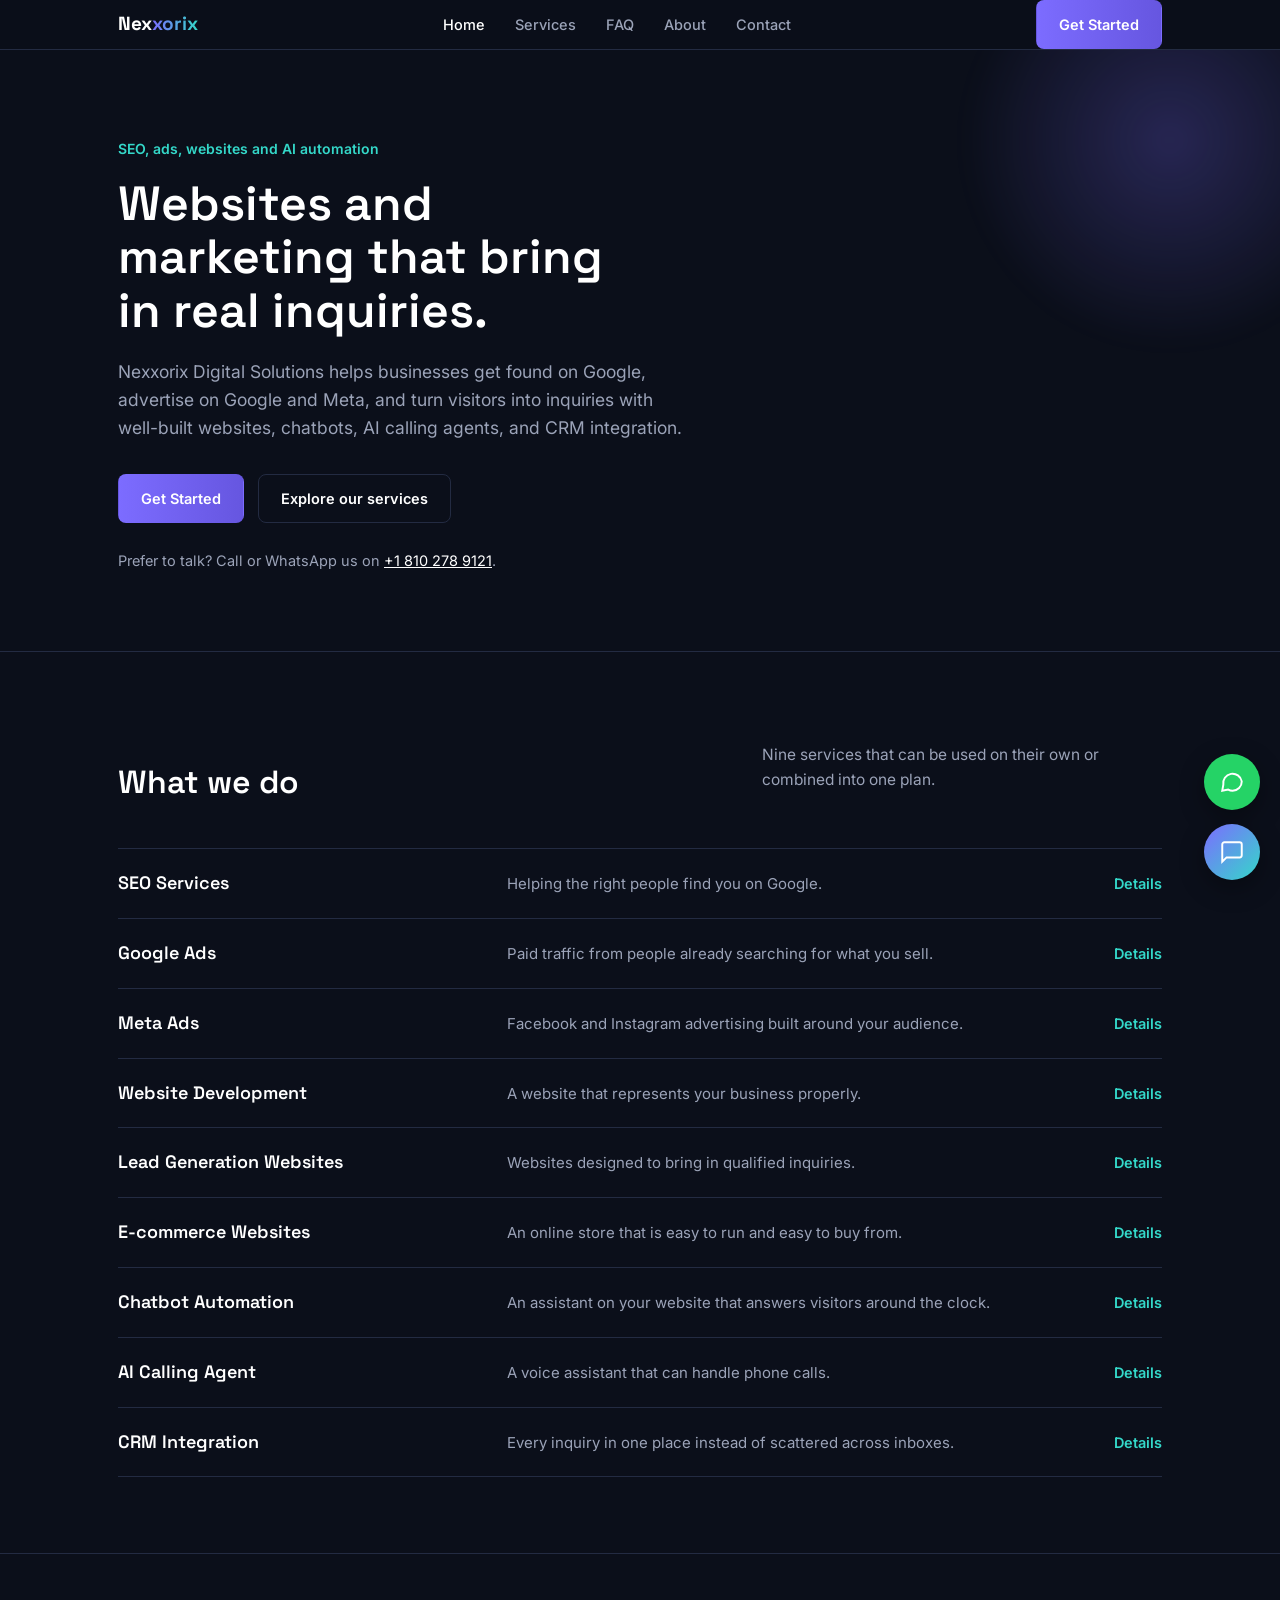
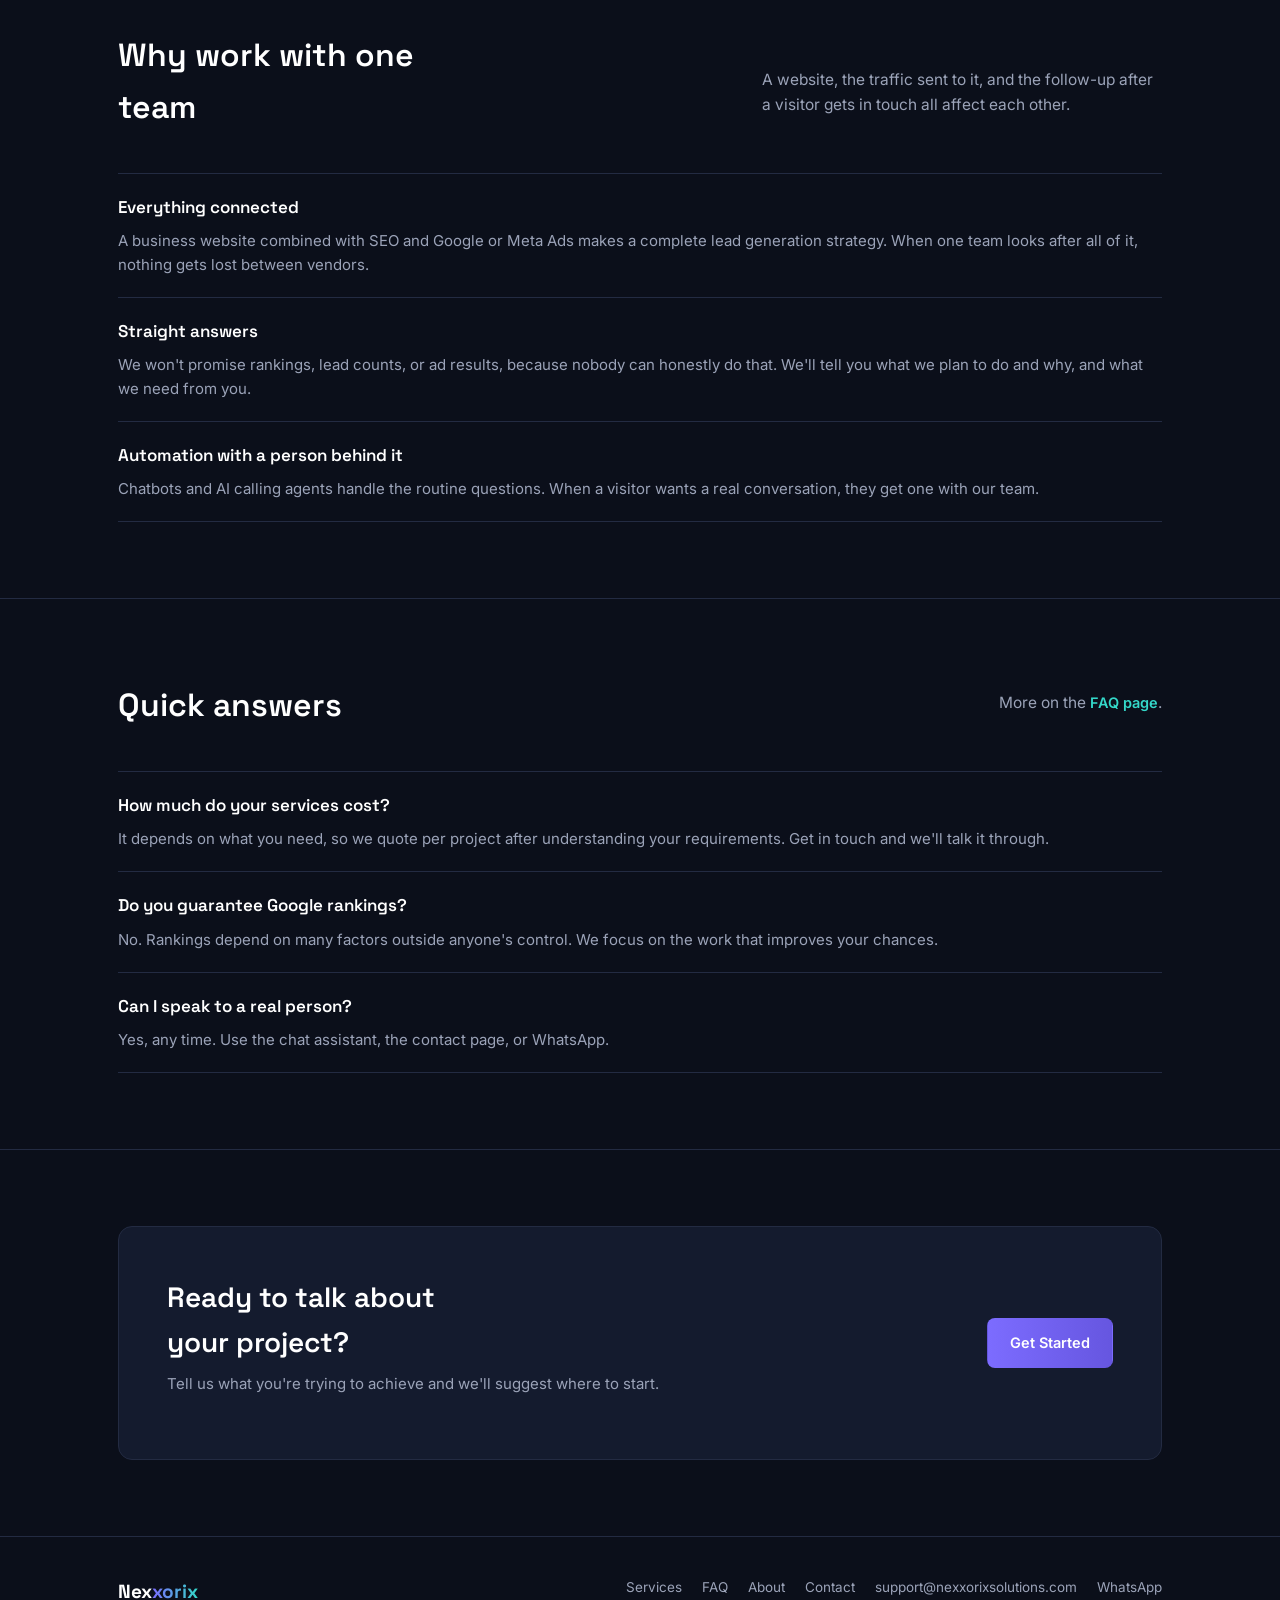
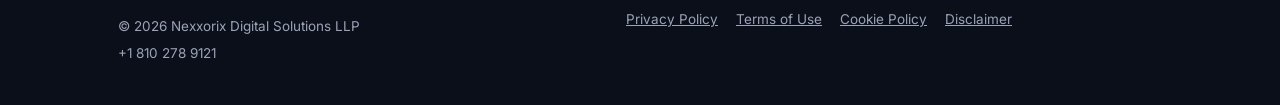
==== index.html @ eb43c0b7 "Add files via upload" ====
<!DOCTYPE html>
<html lang="en">
<head>
<meta charset="UTF-8">
<meta name="viewport" content="width=device-width, initial-scale=1, viewport-fit=cover">
<title>Nexxorix Digital Solutions | SEO, Google Ads, Websites & AI Automation</title>
<meta name="description" content="Nexxorix Digital Solutions offers SEO, Google Ads, Meta Ads, website development, e-commerce, lead generation websites, chatbot automation, AI calling agents and CRM integration.">
<link rel="canonical" href="https://www.nexxorixsolutions.com/">
<meta property="og:title" content="Nexxorix Digital Solutions | SEO, Google Ads, Websites & AI Automation">
<meta property="og:description" content="Nexxorix Digital Solutions offers SEO, Google Ads, Meta Ads, website development, e-commerce, lead generation websites, chatbot automation, AI calling agents and CRM integration.">
<meta property="og:type" content="website">
<meta property="og:url" content="https://www.nexxorixsolutions.com/">
<meta property="og:site_name" content="Nexxorix Digital Solutions">
<meta name="twitter:card" content="summary">
<link rel="preconnect" href="https://fonts.googleapis.com">
<link rel="preconnect" href="https://fonts.gstatic.com" crossorigin>
<link href="https://fonts.googleapis.com/css2?family=Space+Grotesk:wght@500;600;700&family=Inter:wght@400;500;600&display=swap" rel="stylesheet">

<style>
:root{
  --bg:#0B0F1A; --bg-alt:#10162A; --surface:#141B2E; --line:#232B42;
  --text:#E7EAF3; --text-soft:#9BA3B8; --violet:#7C6CFF; --violet-soft:#9C8CFF; --cyan:#34D8C9;
}
*{box-sizing:border-box;}
html{scroll-behavior:smooth; scroll-padding-top:78px;}
body{
  margin:0; background:var(--bg); color:var(--text);
  font-family:'Inter',system-ui,-apple-system,sans-serif; line-height:1.6;
  padding-bottom:env(safe-area-inset-bottom,0px);
}
h1,h2,h3{font-family:'Space Grotesk',system-ui,sans-serif; margin:0; font-weight:600; color:#fff;}
a{color:inherit;}
.wrap{max-width:1100px; margin:0 auto; padding:0 28px;}
img{max-width:100%;}

/* NAV */
header{position:sticky; top:0; top:env(safe-area-inset-top,0px); background:rgba(11,15,26,.88); backdrop-filter:blur(8px); border-bottom:1px solid var(--line); z-index:20;}
nav{display:flex; align-items:center; justify-content:space-between; padding:16px 0;}
.logo{font-family:'Space Grotesk',sans-serif; font-weight:700; font-size:19px; color:#fff; text-decoration:none;}
.logo b{background:linear-gradient(90deg,var(--violet),var(--cyan)); -webkit-background-clip:text; background-clip:text; color:transparent;}
.navlinks{display:flex; gap:30px; font-size:14.5px; font-weight:500;}
.navlinks a{text-decoration:none; color:var(--text-soft); transition:color .2s;}
.navlinks a:hover{color:#fff;}
.navtoggle{display:none; background:none; border:none; color:#fff; font-size:22px; cursor:pointer;}
.btn{display:inline-block; padding:12px 22px; border-radius:8px; font-weight:600; font-size:14.5px; text-decoration:none; border:1px solid transparent; cursor:pointer;}
.btn-primary{background:linear-gradient(90deg,var(--violet),#6656e0); color:#fff;}
.btn-primary:hover{filter:brightness(1.08);}
.btn-outline{border-color:var(--line); color:#fff; background:transparent;}
.btn-outline:hover{border-color:var(--violet-soft);}

/* HERO */
.hero{padding:88px 0 64px; border-bottom:1px solid var(--line); position:relative; overflow:hidden;}
.hero:before{content:"";position:absolute; top:-120px; right:-100px; width:420px; height:420px; border-radius:50%;
  background:radial-gradient(circle,rgba(124,108,255,.25),transparent 70%); filter:blur(10px); pointer-events:none;}
.kicker{font-size:14px; color:var(--cyan); font-weight:600; margin-bottom:16px;}
.hero h1{font-size:48px; line-height:1.12; max-width:17ch; position:relative;}
.hero p.lead{font-size:17.5px; color:var(--text-soft); max-width:52ch; margin-top:20px;}
.hero-actions{display:flex; gap:14px; margin-top:32px; flex-wrap:wrap;}
.stat-row{display:flex; gap:40px; margin-top:44px; flex-wrap:wrap;}
.stat b{display:block; font-family:'Space Grotesk',sans-serif; font-size:28px; color:#fff;}
.stat span{font-size:13px; color:var(--text-soft);}

/* SECTIONS */
.section{padding:76px 0; border-bottom:1px solid var(--line);}
.section-head{display:flex; justify-content:space-between; align-items:flex-end; gap:24px; margin-bottom:40px; flex-wrap:wrap;}
.section-head h2{font-size:32px; max-width:16ch;}
.section-head p{color:var(--text-soft); max-width:40ch; font-size:15.5px;}

.service-row{display:grid; grid-template-columns:34px 1fr 1.5fr; gap:26px; align-items:start; padding:24px 0; border-top:1px solid var(--line);}
.service-row:last-child{border-bottom:1px solid var(--line);}
.service-row svg{width:24px; height:24px; stroke:var(--cyan); fill:none; stroke-width:1.6; margin-top:3px;}
.service-row h3{font-size:19px;}
.service-row p{color:var(--text-soft); font-size:15px; margin:0;}

.band{background:var(--bg-alt); padding:52px 0; border-bottom:1px solid var(--line);}
.band .wrap{display:flex; justify-content:space-between; flex-wrap:wrap; gap:30px;}

.process-item{display:grid; grid-template-columns:56px 1fr; gap:22px; padding:22px 0; border-top:1px solid var(--line);}
.process-item:last-child{border-bottom:1px solid var(--line);}
.process-num{font-family:'Space Grotesk',sans-serif; font-size:20px; color:var(--cyan); font-weight:600;}
.process-item h3{font-size:18px; margin-bottom:6px;}
.process-item p{color:var(--text-soft); font-size:15px; margin:0; max-width:60ch;}

.faq-item{padding:20px 0; border-top:1px solid var(--line);}
.faq-item:last-child{border-bottom:1px solid var(--line);}
.faq-item h3{font-size:17px; margin-bottom:8px;}
.faq-item p{color:var(--text-soft); font-size:15px; margin:0;}

.quote-grid{display:grid; grid-template-columns:1fr 1fr; gap:36px;}
blockquote{margin:0; border-left:2px solid var(--violet); padding-left:20px;}
blockquote p{font-family:'Space Grotesk',sans-serif; font-size:18px; color:#fff; line-height:1.5; margin:0 0 12px;}
blockquote cite{font-style:normal; font-size:13.5px; color:var(--text-soft);}

.cta-inner{display:grid; grid-template-columns:1fr auto; align-items:center; gap:24px; background:var(--surface); border:1px solid var(--line); padding:48px; border-radius:14px;}
.cta-inner h2{font-size:28px; max-width:18ch;}
.cta-inner p{color:var(--text-soft); margin-top:8px; font-size:15px;}

.contact-grid{display:grid; grid-template-columns:1fr 1fr; gap:48px; align-items:start;}
.contact-info p{color:var(--text-soft); font-size:15.5px;}
.contact-info a.channel{display:flex; align-items:center; gap:10px; text-decoration:none; color:#fff; margin-top:14px; font-size:15px;}
form.contact-form{display:flex; flex-direction:column; gap:14px;}
form.contact-form input, form.contact-form textarea{
  background:var(--surface); border:1px solid var(--line); border-radius:8px; padding:13px 14px; color:#fff; font-family:inherit; font-size:14.5px;
}
form.contact-form textarea{min-height:110px; resize:vertical;}
form.contact-form label{font-size:13.5px; color:var(--text-soft);}

footer{padding:40px 0; border-top:1px solid var(--line);}
.foot-grid{display:flex; justify-content:space-between; align-items:flex-start; flex-wrap:wrap; gap:24px; font-size:13.5px; color:var(--text-soft);}
.foot-links{display:flex; gap:20px; flex-wrap:wrap;}
.foot-links a{text-decoration:none; color:var(--text-soft);}
.foot-links a:hover{color:#fff;}
.foot-legal{display:flex; gap:18px; flex-wrap:wrap; margin-top:10px;}

/* Legal pages */
.legal{padding:70px 0 90px;}
.legal h1{font-size:34px; margin-bottom:8px;}
.legal .updated{color:var(--text-soft); font-size:14px; margin-bottom:36px;}
.legal h2{font-size:20px; margin-top:34px; margin-bottom:10px; color:#fff;}
.legal p, .legal li{color:var(--text-soft); font-size:15.5px;}
.legal ul{padding-left:20px;}

/* Floating widgets */
.float-stack{position:fixed; right:20px; bottom:20px; bottom:calc(20px + env(safe-area-inset-bottom,0px)); display:flex; flex-direction:column; gap:14px; align-items:flex-end; z-index:40;}
.fab{width:56px; height:56px; border-radius:50%; display:flex; align-items:center; justify-content:center; cursor:pointer; border:none; box-shadow:0 8px 24px rgba(0,0,0,.35);}
.fab-whatsapp{background:#25D366; text-decoration:none;}
.fab-chat{background:linear-gradient(135deg,var(--violet),var(--cyan));}
.fab svg{width:26px; height:26px; stroke:#fff; fill:none; stroke-width:1.8;}

.chat-panel{width:320px; max-width:calc(100vw - 40px); max-height:440px; background:var(--surface); border:1px solid var(--line); border-radius:14px; display:none; flex-direction:column; overflow:hidden; box-shadow:0 20px 50px rgba(0,0,0,.5);}
.chat-panel.open{display:flex;}
.chat-head{padding:14px 16px; border-bottom:1px solid var(--line); display:flex; justify-content:space-between; align-items:center;}
.chat-head b{font-size:14.5px;}
.chat-head span{font-size:12px; color:var(--cyan);}
.chat-close{background:none; border:none; color:var(--text-soft); cursor:pointer; font-size:16px;}
.chat-body{flex:1; overflow-y:auto; padding:14px 16px; display:flex; flex-direction:column; gap:10px; font-size:14px;}
.msg{max-width:85%; padding:9px 12px; border-radius:10px; line-height:1.45;}
.msg.bot{background:var(--bg-alt); align-self:flex-start; color:#E7EAF3;}
.msg.user{background:var(--violet); align-self:flex-end; color:#fff;}
.chat-quick{display:flex; flex-wrap:wrap; gap:6px; padding:0 16px 10px;}
.chat-quick button{background:var(--bg-alt); border:1px solid var(--line); color:var(--text-soft); border-radius:20px; padding:6px 10px; font-size:12.5px; cursor:pointer;}
.chat-quick button:hover{border-color:var(--violet-soft); color:#fff;}
.chat-input{display:flex; border-top:1px solid var(--line);}
.chat-input input{flex:1; background:transparent; border:none; padding:12px 14px; color:#fff; font-size:14px;}
.chat-input input:focus{outline:none;}
.chat-input button{background:none; border:none; color:var(--cyan); padding:0 14px; cursor:pointer; font-weight:600;}

@media (max-width:800px){
  .navlinks{display:none;}
  .navtoggle{display:block;}
  .hero h1{font-size:34px;}
  .service-row{grid-template-columns:26px 1fr;}
  .service-row p{grid-column:2/3;}
  .quote-grid{grid-template-columns:1fr;}
  .cta-inner{grid-template-columns:1fr;}
  .contact-grid{grid-template-columns:1fr;}
}
@media (prefers-reduced-motion: reduce){ html{scroll-behavior:auto;} }

/* Services detail blocks */
.svc{padding:44px 0; border-top:1px solid var(--line); display:grid; grid-template-columns:1fr 1.5fr; gap:40px;}
.svc:last-child{border-bottom:1px solid var(--line);}
.svc h2{font-size:26px;}
.svc p{color:var(--text-soft); font-size:15.5px; margin:0 0 14px;}
.svc ul{margin:0 0 16px; padding-left:20px; color:var(--text-soft); font-size:15px;}
.svc li{margin-bottom:4px;}
.svc a.more, a.textlink{color:var(--cyan); text-decoration:none; font-weight:600; font-size:14.5px;}
.svc-link{display:grid; grid-template-columns:1fr 1.6fr auto; gap:26px; align-items:baseline; padding:20px 0; border-top:1px solid var(--line);}
.svc-link:last-child{border-bottom:1px solid var(--line);}
.svc-link h3{font-size:18px;}
.svc-link p{color:var(--text-soft); font-size:15px; margin:0;}
.svc-link a{color:var(--cyan); text-decoration:none; font-size:14.5px; font-weight:600;}
form.contact-form select{background:var(--surface); border:1px solid var(--line); border-radius:8px; padding:13px 14px; color:#fff; font-family:inherit; font-size:14.5px; width:100%;}
.form-status{color:var(--cyan); font-size:14px; margin:0; min-height:1.2em;}
.chat-form{display:flex; flex-direction:column; gap:8px; background:var(--bg-alt); padding:10px; border-radius:10px; align-self:stretch;}
.chat-form input,.chat-form textarea{background:var(--surface); border:1px solid var(--line); border-radius:6px; padding:9px 10px; color:#fff; font-family:inherit; font-size:13.5px;}
.chat-form textarea{min-height:64px; resize:vertical;}
.chat-form .err{color:#ff9a9a; font-size:12.5px; min-height:1em;}
.chat-form button{background:linear-gradient(90deg,var(--violet),#6656e0); color:#fff; border:none; border-radius:6px; padding:9px; font-weight:600; cursor:pointer;}
@media (max-width:800px){ .svc{grid-template-columns:1fr; gap:14px;} .svc-link{grid-template-columns:1fr; gap:6px;} }

</style>
<script type="application/ld+json">
{
  "@context": "https://schema.org",
  "@type": "Organization",
  "name": "Nexxorix Digital Solutions LLP",
  "url": "https://www.nexxorixsolutions.com/",
  "email": "support@nexxorixsolutions.com",
  "telephone": "+1-810-278-9121",
  "description": "SEO, Google Ads, Meta Ads, website development, e-commerce, lead generation websites, chatbot automation, AI calling agents and CRM integration."
}
</script>
</head>
<body>
<header>
  <nav class="wrap">
    <a href="index.html" class="logo">Nex<b>xorix</b></a>
    <div class="navlinks">
      <a href="index.html" style="color:#fff;">Home</a>
      <a href="services.html">Services</a>
      <a href="faq.html">FAQ</a>
      <a href="about.html">About</a>
      <a href="contact.html">Contact</a>
    </div>
    <button class="navtoggle" aria-label="Menu">☰</button>
    <a href="signup.html" class="btn btn-primary">Get Started</a>
  </nav>
</header>

<section class="hero">
  <div class="wrap">
    <div class="kicker">SEO, ads, websites and AI automation</div>
    <h1>Websites and marketing that bring in real inquiries.</h1>
    <p class="lead">Nexxorix Digital Solutions helps businesses get found on Google, advertise on Google and Meta, and turn visitors into inquiries with well-built websites, chatbots, AI calling agents, and CRM integration.</p>
    <div class="hero-actions">
      <a href="signup.html" class="btn btn-primary">Get Started</a>
      <a href="services.html" class="btn btn-outline">Explore our services</a>
    </div>
    <p style="margin-top:26px; font-size:14.5px; color:var(--text-soft);">Prefer to talk? Call or WhatsApp us on <a href="tel:+18102789121" style="color:#fff;">+1 810 278 9121</a>.</p>
  </div>
</section>

<section class="section">
  <div class="wrap">
    <div class="section-head">
      <h2>What we do</h2>
      <p>Nine services that can be used on their own or combined into one plan.</p>
    </div>
    <div class="svc-link"><h3>SEO Services</h3><p>Helping the right people find you on Google.</p><a href="services.html#seo">Details</a></div>
    <div class="svc-link"><h3>Google Ads</h3><p>Paid traffic from people already searching for what you sell.</p><a href="services.html#google-ads">Details</a></div>
    <div class="svc-link"><h3>Meta Ads</h3><p>Facebook and Instagram advertising built around your audience.</p><a href="services.html#meta-ads">Details</a></div>
    <div class="svc-link"><h3>Website Development</h3><p>A website that represents your business properly.</p><a href="services.html#website-development">Details</a></div>
    <div class="svc-link"><h3>Lead Generation Websites</h3><p>Websites designed to bring in qualified inquiries.</p><a href="services.html#lead-generation-websites">Details</a></div>
    <div class="svc-link"><h3>E-commerce Websites</h3><p>An online store that is easy to run and easy to buy from.</p><a href="services.html#ecommerce-websites">Details</a></div>
    <div class="svc-link"><h3>Chatbot Automation</h3><p>An assistant on your website that answers visitors around the clock.</p><a href="services.html#chatbot-automation">Details</a></div>
    <div class="svc-link"><h3>AI Calling Agent</h3><p>A voice assistant that can handle phone calls.</p><a href="services.html#ai-calling-agent">Details</a></div>
    <div class="svc-link"><h3>CRM Integration</h3><p>Every inquiry in one place instead of scattered across inboxes.</p><a href="services.html#crm-integration">Details</a></div>
  </div>
</section>

<section class="section">
  <div class="wrap">
    <div class="section-head">
      <h2>Why work with one team</h2>
      <p>A website, the traffic sent to it, and the follow-up after a visitor gets in touch all affect each other.</p>
    </div>
    <div class="faq-item"><h3>Everything connected</h3><p>A business website combined with SEO and Google or Meta Ads makes a complete lead generation strategy. When one team looks after all of it, nothing gets lost between vendors.</p></div>
    <div class="faq-item"><h3>Straight answers</h3><p>We won't promise rankings, lead counts, or ad results, because nobody can honestly do that. We'll tell you what we plan to do and why, and what we need from you.</p></div>
    <div class="faq-item"><h3>Automation with a person behind it</h3><p>Chatbots and AI calling agents handle the routine questions. When a visitor wants a real conversation, they get one with our team.</p></div>
  </div>
</section>

<section class="section">
  <div class="wrap">
    <div class="section-head">
      <h2>Quick answers</h2>
      <p>More on the <a href="faq.html" class="textlink">FAQ page</a>.</p>
    </div>
    <div class="faq-item"><h3>How much do your services cost?</h3><p>It depends on what you need, so we quote per project after understanding your requirements. Get in touch and we'll talk it through.</p></div>
    <div class="faq-item"><h3>Do you guarantee Google rankings?</h3><p>No. Rankings depend on many factors outside anyone's control. We focus on the work that improves your chances.</p></div>
    <div class="faq-item"><h3>Can I speak to a real person?</h3><p>Yes, any time. Use the chat assistant, the contact page, or WhatsApp.</p></div>
  </div>
</section>

<section class="section" style="border-bottom:none;">
  <div class="wrap">
    <div class="cta-inner">
      <div><h2>Ready to talk about your project?</h2><p>Tell us what you're trying to achieve and we'll suggest where to start.</p></div>
      <a href="signup.html" class="btn btn-primary">Get Started</a>
    </div>
  </div>
</section>
<footer>
  <div class="wrap">
    <div class="foot-grid">
      <div>
        <div class="logo" style="margin-bottom:8px;">Nex<b>xorix</b></div>
        <div>© 2026 Nexxorix Digital Solutions LLP</div>
        <div style="margin-top:6px;"><a href="tel:+18102789121" style="text-decoration:none;">+1 810 278 9121</a></div>
      </div>
      <div>
        <div class="foot-links">
          <a href="services.html">Services</a>
          <a href="faq.html">FAQ</a>
          <a href="about.html">About</a>
          <a href="contact.html">Contact</a>
          <a href="mailto:support@nexxorixsolutions.com">support@nexxorixsolutions.com</a>
          <a href="https://wa.me/18102789121" target="_blank" rel="noopener">WhatsApp</a>
        </div>
        <div class="foot-legal">
          <a href="privacy-policy.html">Privacy Policy</a>
          <a href="terms-of-use.html">Terms of Use</a>
          <a href="cookie-policy.html">Cookie Policy</a>
          <a href="disclaimer.html">Disclaimer</a>
        </div>
      </div>
    </div>
  </div>
</footer>
<div class="float-stack">
  <div class="chat-panel" id="chatPanel">
    <div class="chat-head">
      <div><b>Nexxorix AI Assistant</b><br><span>Ask about our services</span></div>
      <button class="chat-close" onclick="toggleChat()" aria-label="Close chat">✕</button>
    </div>
    <div class="chat-body" id="chatBody"></div>
    <div class="chat-quick" id="chatQuick"></div>
    <div class="chat-input">
      <input id="chatInput" type="text" placeholder="Type your question..." aria-label="Type your question">
      <button onclick="sendChat()">Send</button>
    </div>
  </div>
  <a class="fab fab-whatsapp" href="https://wa.me/18102789121" target="_blank" rel="noopener" aria-label="Chat on WhatsApp">
    <svg viewBox="0 0 24 24"><path d="M21 11.5a8.38 8.38 0 0 1-8.5 8.5 8.5 8.5 0 0 1-4-1L3 20l1-5.5A8.5 8.5 0 1 1 21 11.5z"/></svg>
  </a>
  <button class="fab fab-chat" onclick="toggleChat()" aria-label="Open chat assistant">
    <svg viewBox="0 0 24 24"><path d="M21 15a2 2 0 0 1-2 2H7l-4 4V5a2 2 0 0 1 2-2h14a2 2 0 0 1 2 2z"/></svg>
  </button>
</div>


<script>
// ---------- Config ----------
const SUPPORT_EMAIL = "nexxorix50@gmail.com";   // where enquiries should end up
const WHATSAPP_NUMBER = "18102789121";          // no + or spaces
// Paste your Formspree endpoint here (see README) so forms and the chatbot
// deliver straight to your inbox. While empty, they fall back to mailto:.
const FORM_ENDPOINT = "";

// ---------- Sending leads ----------
async function sendLead(fields, subject) {
  const message = Object.entries(fields).map(([k, v]) => k + ": " + v).join("\n");
  if (FORM_ENDPOINT) {
    try {
      const res = await fetch(FORM_ENDPOINT, {
        method: "POST",
        headers: { "Content-Type": "application/json", "Accept": "application/json" },
        body: JSON.stringify(Object.assign({ _subject: subject }, fields)),
      });
      return res.ok ? "sent" : "failed";
    } catch (e) { return "failed"; }
  }
  window.location.href = "mailto:" + SUPPORT_EMAIL + "?subject=" + encodeURIComponent(subject) + "&body=" + encodeURIComponent(message);
  return "mailto";
}

const THANKS = "Thank you. Your request has been sent to the Nexxorix team. We have your email and query, and our team will review it and get back to you.";
const MAILTO_NOTE = "Your email app should now open with your message ready. Please press send to complete your request.";
const FAIL_NOTE = "Sorry, that didn't go through. Please email support@nexxorixsolutions.com or message us on WhatsApp at +1 810 278 9121.";

// ---------- Page forms (contact + get started) ----------
document.addEventListener("DOMContentLoaded", () => {
  const toggle = document.querySelector(".navtoggle");
  const links = document.querySelector(".navlinks");
  if (toggle && links) {
    toggle.addEventListener("click", () => {
      links.classList.toggle("open");
      links.style.display = links.classList.contains("open") ? "flex" : "";
    });
  }

  document.querySelectorAll("form[data-lead]").forEach((form) => {
    form.addEventListener("submit", async (e) => {
      e.preventDefault();
      const status = form.querySelector(".form-status");
      const fields = Object.fromEntries(new FormData(form).entries());
      fields.page = location.pathname;
      status.textContent = "Sending...";
      const subject = form.dataset.lead === "signup"
        ? "New Get Started request - " + (fields.business || "")
        : "New website enquiry from " + (fields.name || "");
      const r = await sendLead(fields, subject);
      status.textContent = r === "sent" ? THANKS : r === "mailto" ? MAILTO_NOTE : FAIL_NOTE;
      if (r === "sent") form.reset();
    });
  });

  const input = document.getElementById("chatInput");
  if (input) input.addEventListener("keydown", (e) => { if (e.key === "Enter") sendChat(); });
  if (document.getElementById("chatBody")) startChat();
});

// ---------- Chatbot ----------
// Scripted assistant that follows the Nexxorix support brief: understand the
// visitor's goal, recommend a service, never invent prices/results, and hand
// off to a person via the Live Agent form. (A live generative model would need
// a server to keep an API key private - this static site has none.)
const SERVICES = [
  { id: "ecom", keys: ["ecommerce", "e-commerce", "online store", "online shop", "sell online", "sell products", "shopify", "shopping cart", "checkout"],
    a: "We build e-commerce websites with product and catalog setup, shopping cart and checkout, payment gateway integration, and mobile-friendly design. What kind of products would you be selling?" },
  { id: "meta", keys: ["meta", "facebook", "instagram", "fb ads", "retargeting"],
    a: "Our Meta Ads service covers Facebook and Instagram advertising: lead generation campaigns, audience targeting, retargeting, and campaign setup and optimization. Is your main goal more leads or more online sales?" },
  { id: "gads", keys: ["google ads", "adwords", "ppc", "paid traffic", "paid ads", "display ads", "search ads", "paid advertising"],
    a: "For Google Ads we set up Search and Display campaigns with keyword targeting, conversion-focused structure, and ongoing monitoring and optimization. Are you after quick paid traffic, or would you like to build longer-term search visibility with SEO as well?" },
  { id: "seo", keys: ["seo", "search engine", "rank", "keyword", "organic", "visibility", "google search", "audit"],
    a: "Our SEO services include on-page and technical SEO, website audits, keyword research, content optimization, and local SEO, all aimed at improving your search visibility. Do you already have a website?" },
  { id: "chatbot", keys: ["chatbot", "chat bot", "bot", "chat automation", "automation"],
    a: "Chatbot automation puts an assistant on your website, like this one, to answer common questions, capture inquiries, and pass visitors to your team when a person is needed. What would you want it to handle for your business?" },
  { id: "calling", keys: ["ai calling", "calling agent", "voice agent", "voice ai", "ai call", "phone agent", "answer calls"],
    a: "An AI calling agent can handle phone calls, ask a few basic questions, and pass the details to your team. The exact setup depends on your business. Is this for incoming calls, outgoing calls, or both?" },
  { id: "crm", keys: ["crm", "hubspot", "zoho", "salesforce", "pipeline"],
    a: "CRM integration connects your website forms, chatbot, and ad leads to your CRM so inquiries land in one place. Do you already use a CRM?" },
  { id: "leadgen", keys: ["lead", "inquiries", "enquiries", "customers", "clients"],
    a: "Lead generation websites are built for one job: bringing in qualified inquiries, with lead-focused landing pages, capture forms, and clear calls to action. What type of business is it for?" },
  { id: "web", keys: ["website", "web site", "wordpress", "landing page", "redesign", "web development", "web design", "corporate"],
    a: "For website development we build business and corporate websites, WordPress sites, landing pages, and redesigns, all mobile-friendly. Do you need a new website or improvements to an existing one?" },
];

const RX = {
  human: /\b(are you|r u)\s+(a\s+)?(human|real|person|bot|ai)\b/i,
  handoff: /(talk|speak|chat)\s+(to|with)\s+(someone|a person|a human|an agent|your team|the team|sales|a real|somebody)|real person|live agent|human support|connect me|contact me|call me|reach me|get a quote|\bquote\b|discuss (my|the|our) project|sales team|someone (contact|call)|need support/i,
  price: /\b(price|pricing|prices|cost|costs|how much|charges|rates|fee|fees|budget|package|packages)\b/i,
  guarantee: /guarantee|first page|#1|top rank|number one/i,
  time: /how long|timeline|turnaround|how soon|delivery time|how fast/i,
  unsafe: /password|credit card|card number|cvv|\botp\b|bank account/i,
  greet: /^(hi|hello|hey|hii|good (morning|afternoon|evening))\b/i,
  thanks: /^(thanks|thank you|thx)\b/i,
};

function el(id) { return document.getElementById(id); }
function toggleChat() { el("chatPanel").classList.toggle("open"); }

function addMsg(text, who) {
  const d = document.createElement("div");
  d.className = "msg " + who;
  d.textContent = text;
  el("chatBody").appendChild(d);
  el("chatBody").scrollTop = el("chatBody").scrollHeight;
}

function setChips(labels) {
  const q = el("chatQuick");
  q.innerHTML = "";
  labels.forEach((l) => {
    const b = document.createElement("button");
    b.textContent = l;
    b.onclick = () => handleUser(l);
    q.appendChild(b);
  });
}

function startChat() {
  addMsg("Hi! I'm the Nexxorix AI assistant. What brings you here today?", "bot");
  setChips(["SEO", "Google Ads", "Meta Ads", "Website", "Online store", "Talk to the team"]);
}

function bot(text, chips) {
  setTimeout(() => { addMsg(text, "bot"); setChips(chips || []); }, 250);
}

function sendChat() {
  const input = el("chatInput");
  const t = input.value.trim();
  if (!t) return;
  input.value = "";
  handleUser(t);
}

function handleUser(text) {
  addMsg(text, "user");
  const t = text.trim();
  const TALK = ["Talk to the team"];

  if (RX.unsafe.test(t)) return bot("Please don't share passwords, card details, OTPs, or bank information in this chat. I don't need any of that to help you.", TALK);
  if (RX.human.test(t)) return bot("I'm an AI assistant for Nexxorix, not a person. I can answer questions about our services, or connect you with the team whenever you like.", TALK);
  if (RX.handoff.test(t) || /^talk to the team$/i.test(t)) { const pre = /^talk to the team$/i.test(t) ? (window.__lastUnknown || "") : (t.length > 45 ? t : ""); window.__lastUnknown = ""; return showHandoff(pre); }
  if (RX.guarantee.test(t)) return bot("We can't guarantee specific rankings, leads, or sales, and nobody can honestly promise that. What we can do is work on the things that improve your chances and be clear about what we're doing. What's your main goal right now?", TALK);
  if (RX.price.test(t)) return bot("Pricing depends on your requirements, so I don't want to guess a number. I can connect you with a Nexxorix representative who can talk through your project and give you a quote.", TALK);
  if (RX.time.test(t)) return bot("Timelines depend on the scope of the project, so I can't give a fixed number. The team can estimate once they know what you need.", TALK);
  if (RX.thanks.test(t)) return bot("You're welcome! Anything else I can help with?", TALK);

  const lower = t.toLowerCase();
  for (const s of SERVICES) {
    const hit = s.keys.some((k) => new RegExp("\\b" + k.replace(/[.*+?^${}()|[\]\\]/g, "\\$&"), "i").test(lower));
    if (hit) return bot(s.a, TALK);
  }
  if (RX.greet.test(t)) return bot("Hello! Are you looking for SEO, paid ads, a website, or something else?", ["SEO", "Google Ads", "Meta Ads", "Website", "Online store"]);

  bot("I'm not sure I have a reliable answer to that one. I can pass your question to the Nexxorix team, and they'll get back to you by email.", TALK);
  window.__lastUnknown = t;
}

// ---------- Live Agent form ----------
function showHandoff(prefill) {
  setChips([]);
  setTimeout(() => {
    addMsg("Absolutely. I can connect you with the Nexxorix team. Please enter your email address and briefly tell us what you'd like help with. Our team will review your request and get back to you.", "bot");
    const form = document.createElement("div");
    form.className = "chat-form";
    form.innerHTML =
      '<label style="font-size:12.5px;color:#9BA3B8">Email Address</label>' +
      '<input type="email" id="lfEmail" placeholder="you@company.com" autocomplete="email">' +
      '<label style="font-size:12.5px;color:#9BA3B8">Your Query</label>' +
      '<textarea id="lfQuery" placeholder="What would you like help with?"></textarea>' +
      '<div class="err" id="lfErr"></div>' +
      '<button type="button" id="lfSend">Send request</button>';
    el("chatBody").appendChild(form);
    el("chatBody").scrollTop = el("chatBody").scrollHeight;
    el("lfQuery").value = prefill || "";
    el("lfSend").onclick = submitHandoff;
  }, 250);
}

async function submitHandoff() {
  const email = el("lfEmail").value.trim();
  const query = el("lfQuery").value.trim();
  const err = el("lfErr");
  if (!/^[^\s@]+@[^\s@]+\.[^\s@]{2,}$/.test(email)) { err.textContent = "Please enter a valid email address."; return; }
  if (!query) { err.textContent = "Please briefly describe what you need."; return; }
  err.textContent = "";
  el("lfSend").disabled = true;
  el("lfSend").textContent = "Sending...";
  const r = await sendLead({ email: email, query: query, source: "Website chatbot", page: location.pathname }, "New chatbot request from " + email);
  const form = document.querySelector(".chat-form");
  if (form) form.remove();
  if (r === "sent") addMsg(THANKS, "bot");
  else if (r === "mailto") addMsg(MAILTO_NOTE, "bot");
  else addMsg(FAIL_NOTE, "bot");
}

</script>
</body>
</html>
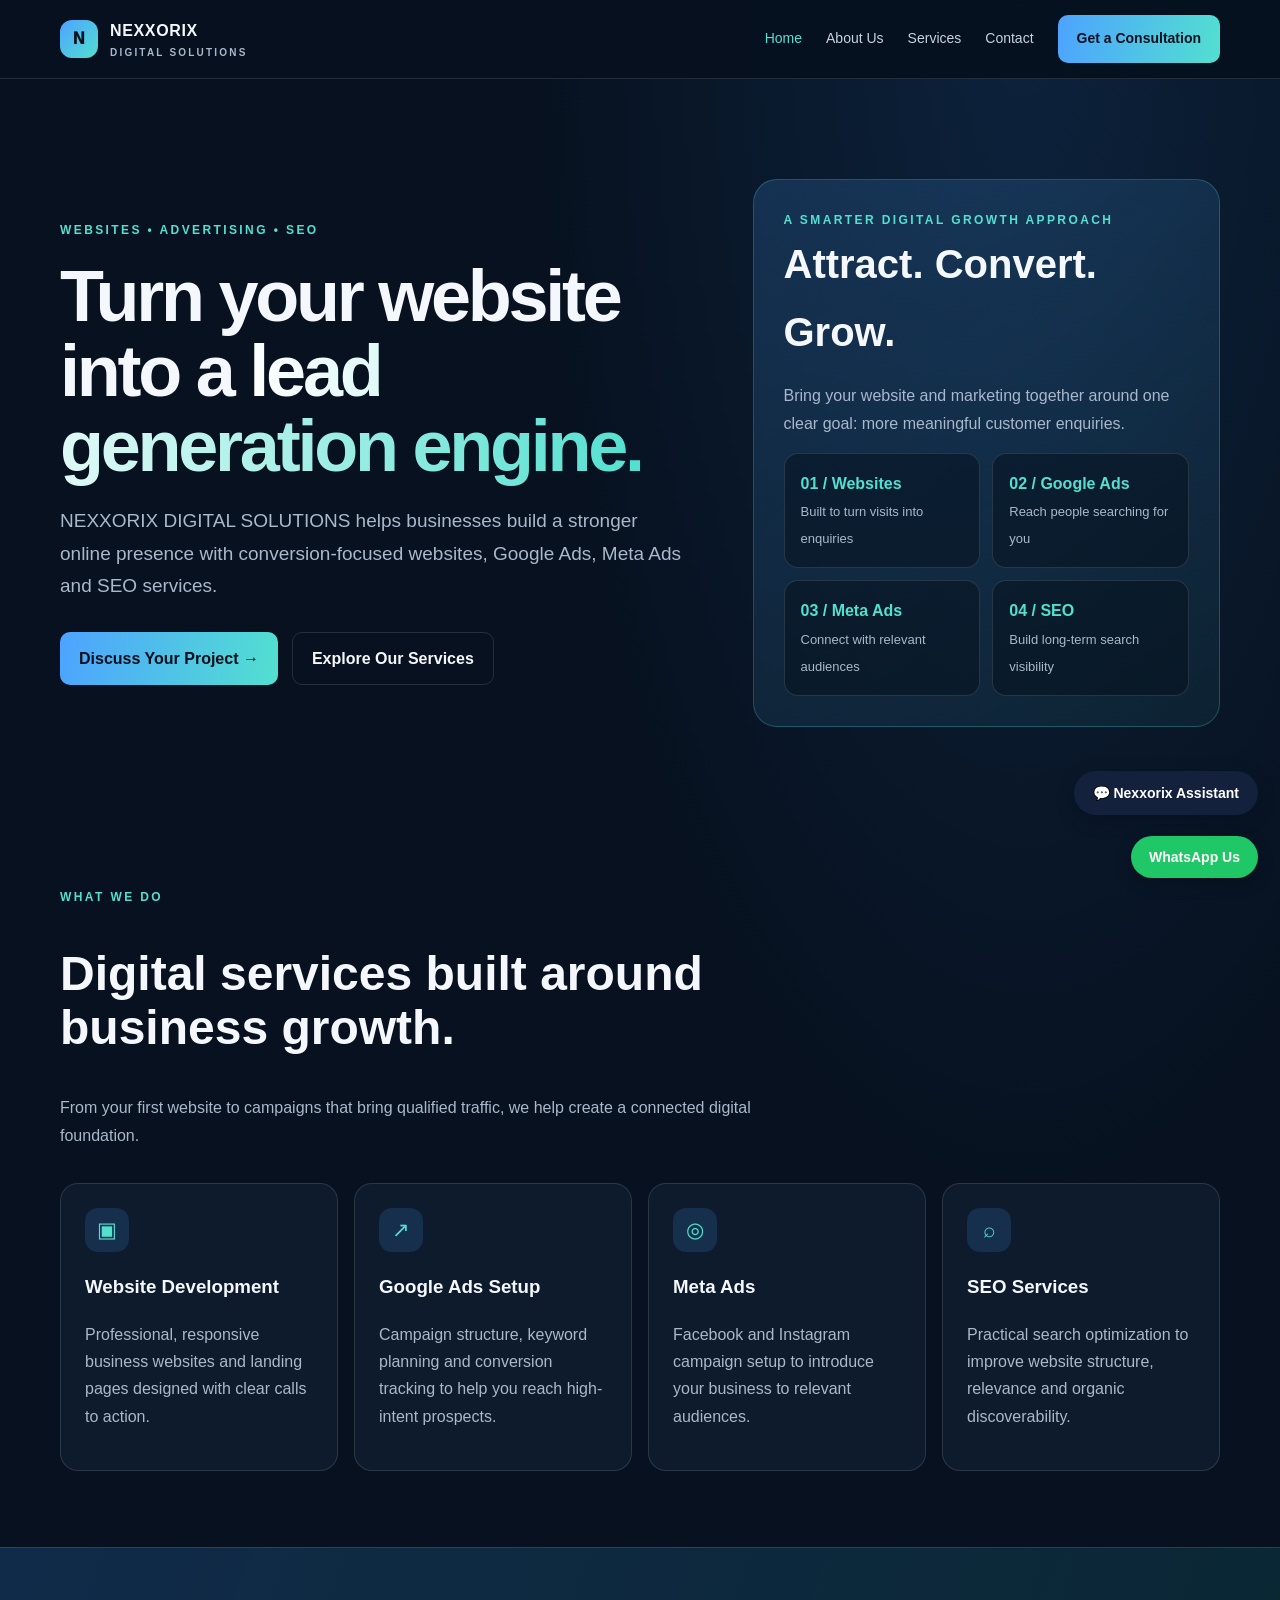
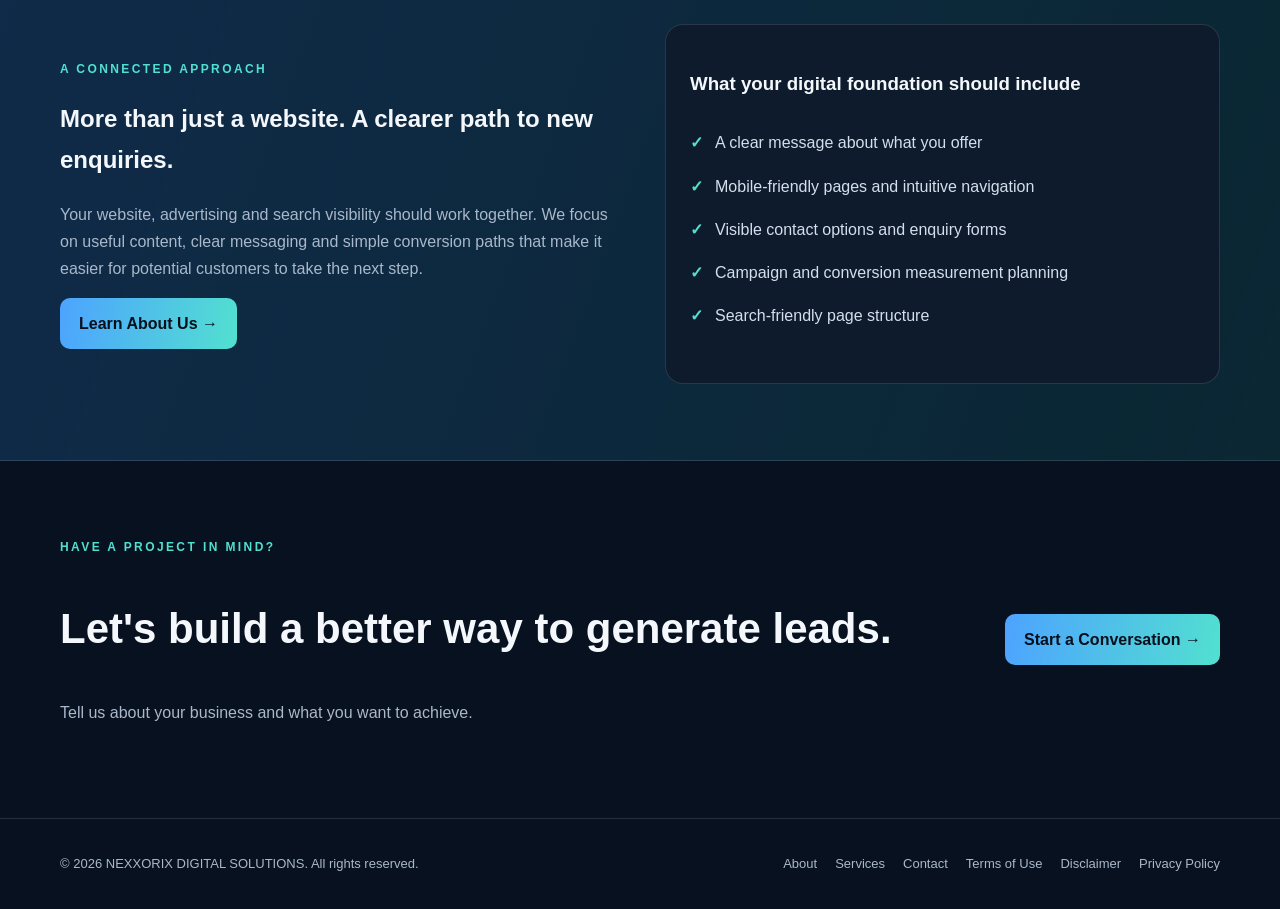
==== commit 44651a4a: "Add files via upload" ====
--- a/index.html
+++ b/index.html
@@ -1,524 +1,41 @@
-<!DOCTYPE html>
-<html lang="en">
-<head>
-<meta charset="UTF-8">
-<meta name="viewport" content="width=device-width, initial-scale=1, viewport-fit=cover">
-<title>Nexxorix Digital Solutions | SEO, Google Ads, Websites & AI Automation</title>
-<meta name="description" content="Nexxorix Digital Solutions offers SEO, Google Ads, Meta Ads, website development, e-commerce, lead generation websites, chatbot automation, AI calling agents and CRM integration.">
-<link rel="canonical" href="https://www.nexxorixsolutions.com/">
-<meta property="og:title" content="Nexxorix Digital Solutions | SEO, Google Ads, Websites & AI Automation">
-<meta property="og:description" content="Nexxorix Digital Solutions offers SEO, Google Ads, Meta Ads, website development, e-commerce, lead generation websites, chatbot automation, AI calling agents and CRM integration.">
-<meta property="og:type" content="website">
-<meta property="og:url" content="https://www.nexxorixsolutions.com/">
-<meta property="og:site_name" content="Nexxorix Digital Solutions">
-<meta name="twitter:card" content="summary">
-<link rel="preconnect" href="https://fonts.googleapis.com">
-<link rel="preconnect" href="https://fonts.gstatic.com" crossorigin>
-<link href="https://fonts.googleapis.com/css2?family=Space+Grotesk:wght@500;600;700&family=Inter:wght@400;500;600&display=swap" rel="stylesheet">
+<!doctype html>
+<html lang="en"><head><meta charset="utf-8"><meta name="viewport" content="width=device-width, initial-scale=1">
+<meta name="description" content="Nexxorix Digital Solutions builds lead-generation websites and provides Google Ads, Meta Ads and SEO services."><meta name="theme-color" content="#07111f"><title>Lead Generation Websites & Digital Marketing | NEXXORIX DIGITAL SOLUTIONS</title>
+<link rel="stylesheet" href="styles.css"></head><body><header><div class="container nav">
+<a class="brand" href="index.html"><span class="brand-mark">N</span><span>NEXXORIX<small>DIGITAL SOLUTIONS</small></span></a>
+<button class="menu-btn" aria-label="Toggle navigation" aria-expanded="false">☰</button>
+<nav class="navlinks" aria-label="Main navigation">
+<a href="index.html">Home</a><a href="about.html">About Us</a><a href="services.html">Services</a><a href="contact.html">Contact</a><a class="nav-cta" href="contact.html">Get a Consultation</a>
+</nav></div></header>
+<main>
+<section class="hero"><div class="container hero-grid"><div>
+<div class="eyebrow">Websites • Advertising • SEO</div>
+<h1>Turn your website into a <span class="gradient">lead generation engine.</span></h1>
+<p class="lead">NEXXORIX DIGITAL SOLUTIONS helps businesses build a stronger online presence with conversion-focused websites, Google Ads, Meta Ads and SEO services.</p>
+<div class="actions"><a class="btn" href="contact.html">Discuss Your Project →</a><a class="btn secondary" href="services.html">Explore Our Services</a></div>
+</div><div class="hero-card"><div class="eyebrow">A smarter digital growth approach</div><div class="metric">Attract. Convert. Grow.</div><p>Bring your website and marketing together around one clear goal: more meaningful customer enquiries.</p>
+<div class="mini-grid"><div class="mini"><b>01 / Websites</b><span>Built to turn visits into enquiries</span></div><div class="mini"><b>02 / Google Ads</b><span>Reach people searching for you</span></div><div class="mini"><b>03 / Meta Ads</b><span>Connect with relevant audiences</span></div><div class="mini"><b>04 / SEO</b><span>Build long-term search visibility</span></div></div></div></div></section>
+<section><div class="container"><div class="section-head"><div class="eyebrow">What we do</div><h2>Digital services built around business growth.</h2><p>From your first website to campaigns that bring qualified traffic, we help create a connected digital foundation.</p></div>
+<div class="cards">
+<div class="card"><div class="icon">▣</div><h3>Website Development</h3><p>Professional, responsive business websites and landing pages designed with clear calls to action.</p></div>
+<div class="card"><div class="icon">↗</div><h3>Google Ads Setup</h3><p>Campaign structure, keyword planning and conversion tracking to help you reach high-intent prospects.</p></div>
+<div class="card"><div class="icon">◎</div><h3>Meta Ads</h3><p>Facebook and Instagram campaign setup to introduce your business to relevant audiences.</p></div>
+<div class="card"><div class="icon">⌕</div><h3>SEO Services</h3><p>Practical search optimization to improve website structure, relevance and organic discoverability.</p></div>
+</div></div></section>
+<section class="band"><div class="container split"><div><div class="eyebrow">A connected approach</div><h2>More than just a website. A clearer path to new enquiries.</h2><p class="muted">Your website, advertising and search visibility should work together. We focus on useful content, clear messaging and simple conversion paths that make it easier for potential customers to take the next step.</p><a class="btn" href="about.html">Learn About Us →</a></div>
+<div class="feature-panel"><h3>What your digital foundation should include</h3><ul class="checklist"><li>A clear message about what you offer</li><li>Mobile-friendly pages and intuitive navigation</li><li>Visible contact options and enquiry forms</li><li>Campaign and conversion measurement planning</li><li>Search-friendly page structure</li></ul></div></div></section>
+<section><div class="container cta"><div><div class="eyebrow">Have a project in mind?</div><h2>Let's build a better way to generate leads.</h2><p class="muted">Tell us about your business and what you want to achieve.</p></div><a class="btn" href="contact.html">Start a Conversation →</a></div></section>
+</main><footer><div class="container footer-row">
+<div>© <span id="year">2026</span> NEXXORIX DIGITAL SOLUTIONS. All rights reserved.</div>
+<div class="footer-links"><a href="about.html">About</a><a href="services.html">Services</a><a href="contact.html">Contact</a><a href="terms.html">Terms of Use</a><a href="disclaimer.html">Disclaimer</a><a href="privacy.html">Privacy Policy</a></div>
+</div></footer><script>document.getElementById('year').textContent=new Date().getFullYear();</script><script src="script.js"></script><a
+  class="nx-whatsapp-button"
+  href="https://wa.me/917906161625?text=Hi%20Nexxorix%20Digital%20Solutions%2C%20I%20would%20like%20to%20discuss%20a%20project."
+  target="_blank"
+  rel="noopener noreferrer"
+  aria-label="Contact Nexxorix Digital Solutions on WhatsApp"
+>
+  WhatsApp Us
+</a>
 
-<style>
-:root{
-  --bg:#0B0F1A; --bg-alt:#10162A; --surface:#141B2E; --line:#232B42;
-  --text:#E7EAF3; --text-soft:#9BA3B8; --violet:#7C6CFF; --violet-soft:#9C8CFF; --cyan:#34D8C9;
-}
-*{box-sizing:border-box;}
-html{scroll-behavior:smooth; scroll-padding-top:78px;}
-body{
-  margin:0; background:var(--bg); color:var(--text);
-  font-family:'Inter',system-ui,-apple-system,sans-serif; line-height:1.6;
-  padding-bottom:env(safe-area-inset-bottom,0px);
-}
-h1,h2,h3{font-family:'Space Grotesk',system-ui,sans-serif; margin:0; font-weight:600; color:#fff;}
-a{color:inherit;}
-.wrap{max-width:1100px; margin:0 auto; padding:0 28px;}
-img{max-width:100%;}
-
-/* NAV */
-header{position:sticky; top:0; top:env(safe-area-inset-top,0px); background:rgba(11,15,26,.88); backdrop-filter:blur(8px); border-bottom:1px solid var(--line); z-index:20;}
-nav{display:flex; align-items:center; justify-content:space-between; padding:16px 0;}
-.logo{font-family:'Space Grotesk',sans-serif; font-weight:700; font-size:19px; color:#fff; text-decoration:none;}
-.logo b{background:linear-gradient(90deg,var(--violet),var(--cyan)); -webkit-background-clip:text; background-clip:text; color:transparent;}
-.navlinks{display:flex; gap:30px; font-size:14.5px; font-weight:500;}
-.navlinks a{text-decoration:none; color:var(--text-soft); transition:color .2s;}
-.navlinks a:hover{color:#fff;}
-.navtoggle{display:none; background:none; border:none; color:#fff; font-size:22px; cursor:pointer;}
-.btn{display:inline-block; padding:12px 22px; border-radius:8px; font-weight:600; font-size:14.5px; text-decoration:none; border:1px solid transparent; cursor:pointer;}
-.btn-primary{background:linear-gradient(90deg,var(--violet),#6656e0); color:#fff;}
-.btn-primary:hover{filter:brightness(1.08);}
-.btn-outline{border-color:var(--line); color:#fff; background:transparent;}
-.btn-outline:hover{border-color:var(--violet-soft);}
-
-/* HERO */
-.hero{padding:88px 0 64px; border-bottom:1px solid var(--line); position:relative; overflow:hidden;}
-.hero:before{content:"";position:absolute; top:-120px; right:-100px; width:420px; height:420px; border-radius:50%;
-  background:radial-gradient(circle,rgba(124,108,255,.25),transparent 70%); filter:blur(10px); pointer-events:none;}
-.kicker{font-size:14px; color:var(--cyan); font-weight:600; margin-bottom:16px;}
-.hero h1{font-size:48px; line-height:1.12; max-width:17ch; position:relative;}
-.hero p.lead{font-size:17.5px; color:var(--text-soft); max-width:52ch; margin-top:20px;}
-.hero-actions{display:flex; gap:14px; margin-top:32px; flex-wrap:wrap;}
-.stat-row{display:flex; gap:40px; margin-top:44px; flex-wrap:wrap;}
-.stat b{display:block; font-family:'Space Grotesk',sans-serif; font-size:28px; color:#fff;}
-.stat span{font-size:13px; color:var(--text-soft);}
-
-/* SECTIONS */
-.section{padding:76px 0; border-bottom:1px solid var(--line);}
-.section-head{display:flex; justify-content:space-between; align-items:flex-end; gap:24px; margin-bottom:40px; flex-wrap:wrap;}
-.section-head h2{font-size:32px; max-width:16ch;}
-.section-head p{color:var(--text-soft); max-width:40ch; font-size:15.5px;}
-
-.service-row{display:grid; grid-template-columns:34px 1fr 1.5fr; gap:26px; align-items:start; padding:24px 0; border-top:1px solid var(--line);}
-.service-row:last-child{border-bottom:1px solid var(--line);}
-.service-row svg{width:24px; height:24px; stroke:var(--cyan); fill:none; stroke-width:1.6; margin-top:3px;}
-.service-row h3{font-size:19px;}
-.service-row p{color:var(--text-soft); font-size:15px; margin:0;}
-
-.band{background:var(--bg-alt); padding:52px 0; border-bottom:1px solid var(--line);}
-.band .wrap{display:flex; justify-content:space-between; flex-wrap:wrap; gap:30px;}
-
-.process-item{display:grid; grid-template-columns:56px 1fr; gap:22px; padding:22px 0; border-top:1px solid var(--line);}
-.process-item:last-child{border-bottom:1px solid var(--line);}
-.process-num{font-family:'Space Grotesk',sans-serif; font-size:20px; color:var(--cyan); font-weight:600;}
-.process-item h3{font-size:18px; margin-bottom:6px;}
-.process-item p{color:var(--text-soft); font-size:15px; margin:0; max-width:60ch;}
-
-.faq-item{padding:20px 0; border-top:1px solid var(--line);}
-.faq-item:last-child{border-bottom:1px solid var(--line);}
-.faq-item h3{font-size:17px; margin-bottom:8px;}
-.faq-item p{color:var(--text-soft); font-size:15px; margin:0;}
-
-.quote-grid{display:grid; grid-template-columns:1fr 1fr; gap:36px;}
-blockquote{margin:0; border-left:2px solid var(--violet); padding-left:20px;}
-blockquote p{font-family:'Space Grotesk',sans-serif; font-size:18px; color:#fff; line-height:1.5; margin:0 0 12px;}
-blockquote cite{font-style:normal; font-size:13.5px; color:var(--text-soft);}
-
-.cta-inner{display:grid; grid-template-columns:1fr auto; align-items:center; gap:24px; background:var(--surface); border:1px solid var(--line); padding:48px; border-radius:14px;}
-.cta-inner h2{font-size:28px; max-width:18ch;}
-.cta-inner p{color:var(--text-soft); margin-top:8px; font-size:15px;}
-
-.contact-grid{display:grid; grid-template-columns:1fr 1fr; gap:48px; align-items:start;}
-.contact-info p{color:var(--text-soft); font-size:15.5px;}
-.contact-info a.channel{display:flex; align-items:center; gap:10px; text-decoration:none; color:#fff; margin-top:14px; font-size:15px;}
-form.contact-form{display:flex; flex-direction:column; gap:14px;}
-form.contact-form input, form.contact-form textarea{
-  background:var(--surface); border:1px solid var(--line); border-radius:8px; padding:13px 14px; color:#fff; font-family:inherit; font-size:14.5px;
-}
-form.contact-form textarea{min-height:110px; resize:vertical;}
-form.contact-form label{font-size:13.5px; color:var(--text-soft);}
-
-footer{padding:40px 0; border-top:1px solid var(--line);}
-.foot-grid{display:flex; justify-content:space-between; align-items:flex-start; flex-wrap:wrap; gap:24px; font-size:13.5px; color:var(--text-soft);}
-.foot-links{display:flex; gap:20px; flex-wrap:wrap;}
-.foot-links a{text-decoration:none; color:var(--text-soft);}
-.foot-links a:hover{color:#fff;}
-.foot-legal{display:flex; gap:18px; flex-wrap:wrap; margin-top:10px;}
-
-/* Legal pages */
-.legal{padding:70px 0 90px;}
-.legal h1{font-size:34px; margin-bottom:8px;}
-.legal .updated{color:var(--text-soft); font-size:14px; margin-bottom:36px;}
-.legal h2{font-size:20px; margin-top:34px; margin-bottom:10px; color:#fff;}
-.legal p, .legal li{color:var(--text-soft); font-size:15.5px;}
-.legal ul{padding-left:20px;}
-
-/* Floating widgets */
-.float-stack{position:fixed; right:20px; bottom:20px; bottom:calc(20px + env(safe-area-inset-bottom,0px)); display:flex; flex-direction:column; gap:14px; align-items:flex-end; z-index:40;}
-.fab{width:56px; height:56px; border-radius:50%; display:flex; align-items:center; justify-content:center; cursor:pointer; border:none; box-shadow:0 8px 24px rgba(0,0,0,.35);}
-.fab-whatsapp{background:#25D366; text-decoration:none;}
-.fab-chat{background:linear-gradient(135deg,var(--violet),var(--cyan));}
-.fab svg{width:26px; height:26px; stroke:#fff; fill:none; stroke-width:1.8;}
-
-.chat-panel{width:320px; max-width:calc(100vw - 40px); max-height:440px; background:var(--surface); border:1px solid var(--line); border-radius:14px; display:none; flex-direction:column; overflow:hidden; box-shadow:0 20px 50px rgba(0,0,0,.5);}
-.chat-panel.open{display:flex;}
-.chat-head{padding:14px 16px; border-bottom:1px solid var(--line); display:flex; justify-content:space-between; align-items:center;}
-.chat-head b{font-size:14.5px;}
-.chat-head span{font-size:12px; color:var(--cyan);}
-.chat-close{background:none; border:none; color:var(--text-soft); cursor:pointer; font-size:16px;}
-.chat-body{flex:1; overflow-y:auto; padding:14px 16px; display:flex; flex-direction:column; gap:10px; font-size:14px;}
-.msg{max-width:85%; padding:9px 12px; border-radius:10px; line-height:1.45;}
-.msg.bot{background:var(--bg-alt); align-self:flex-start; color:#E7EAF3;}
-.msg.user{background:var(--violet); align-self:flex-end; color:#fff;}
-.chat-quick{display:flex; flex-wrap:wrap; gap:6px; padding:0 16px 10px;}
-.chat-quick button{background:var(--bg-alt); border:1px solid var(--line); color:var(--text-soft); border-radius:20px; padding:6px 10px; font-size:12.5px; cursor:pointer;}
-.chat-quick button:hover{border-color:var(--violet-soft); color:#fff;}
-.chat-input{display:flex; border-top:1px solid var(--line);}
-.chat-input input{flex:1; background:transparent; border:none; padding:12px 14px; color:#fff; font-size:14px;}
-.chat-input input:focus{outline:none;}
-.chat-input button{background:none; border:none; color:var(--cyan); padding:0 14px; cursor:pointer; font-weight:600;}
-
-@media (max-width:800px){
-  .navlinks{display:none;}
-  .navtoggle{display:block;}
-  .hero h1{font-size:34px;}
-  .service-row{grid-template-columns:26px 1fr;}
-  .service-row p{grid-column:2/3;}
-  .quote-grid{grid-template-columns:1fr;}
-  .cta-inner{grid-template-columns:1fr;}
-  .contact-grid{grid-template-columns:1fr;}
-}
-@media (prefers-reduced-motion: reduce){ html{scroll-behavior:auto;} }
-
-/* Services detail blocks */
-.svc{padding:44px 0; border-top:1px solid var(--line); display:grid; grid-template-columns:1fr 1.5fr; gap:40px;}
-.svc:last-child{border-bottom:1px solid var(--line);}
-.svc h2{font-size:26px;}
-.svc p{color:var(--text-soft); font-size:15.5px; margin:0 0 14px;}
-.svc ul{margin:0 0 16px; padding-left:20px; color:var(--text-soft); font-size:15px;}
-.svc li{margin-bottom:4px;}
-.svc a.more, a.textlink{color:var(--cyan); text-decoration:none; font-weight:600; font-size:14.5px;}
-.svc-link{display:grid; grid-template-columns:1fr 1.6fr auto; gap:26px; align-items:baseline; padding:20px 0; border-top:1px solid var(--line);}
-.svc-link:last-child{border-bottom:1px solid var(--line);}
-.svc-link h3{font-size:18px;}
-.svc-link p{color:var(--text-soft); font-size:15px; margin:0;}
-.svc-link a{color:var(--cyan); text-decoration:none; font-size:14.5px; font-weight:600;}
-form.contact-form select{background:var(--surface); border:1px solid var(--line); border-radius:8px; padding:13px 14px; color:#fff; font-family:inherit; font-size:14.5px; width:100%;}
-.form-status{color:var(--cyan); font-size:14px; margin:0; min-height:1.2em;}
-.chat-form{display:flex; flex-direction:column; gap:8px; background:var(--bg-alt); padding:10px; border-radius:10px; align-self:stretch;}
-.chat-form input,.chat-form textarea{background:var(--surface); border:1px solid var(--line); border-radius:6px; padding:9px 10px; color:#fff; font-family:inherit; font-size:13.5px;}
-.chat-form textarea{min-height:64px; resize:vertical;}
-.chat-form .err{color:#ff9a9a; font-size:12.5px; min-height:1em;}
-.chat-form button{background:linear-gradient(90deg,var(--violet),#6656e0); color:#fff; border:none; border-radius:6px; padding:9px; font-weight:600; cursor:pointer;}
-@media (max-width:800px){ .svc{grid-template-columns:1fr; gap:14px;} .svc-link{grid-template-columns:1fr; gap:6px;} }
-
-</style>
-<script type="application/ld+json">
-{
-  "@context": "https://schema.org",
-  "@type": "Organization",
-  "name": "Nexxorix Digital Solutions LLP",
-  "url": "https://www.nexxorixsolutions.com/",
-  "email": "support@nexxorixsolutions.com",
-  "telephone": "+1-810-278-9121",
-  "description": "SEO, Google Ads, Meta Ads, website development, e-commerce, lead generation websites, chatbot automation, AI calling agents and CRM integration."
-}
-</script>
-</head>
-<body>
-<header>
-  <nav class="wrap">
-    <a href="index.html" class="logo">Nex<b>xorix</b></a>
-    <div class="navlinks">
-      <a href="index.html" style="color:#fff;">Home</a>
-      <a href="services.html">Services</a>
-      <a href="faq.html">FAQ</a>
-      <a href="about.html">About</a>
-      <a href="contact.html">Contact</a>
-    </div>
-    <button class="navtoggle" aria-label="Menu">☰</button>
-    <a href="signup.html" class="btn btn-primary">Get Started</a>
-  </nav>
-</header>
-
-<section class="hero">
-  <div class="wrap">
-    <div class="kicker">SEO, ads, websites and AI automation</div>
-    <h1>Websites and marketing that bring in real inquiries.</h1>
-    <p class="lead">Nexxorix Digital Solutions helps businesses get found on Google, advertise on Google and Meta, and turn visitors into inquiries with well-built websites, chatbots, AI calling agents, and CRM integration.</p>
-    <div class="hero-actions">
-      <a href="signup.html" class="btn btn-primary">Get Started</a>
-      <a href="services.html" class="btn btn-outline">Explore our services</a>
-    </div>
-    <p style="margin-top:26px; font-size:14.5px; color:var(--text-soft);">Prefer to talk? Call or WhatsApp us on <a href="tel:+18102789121" style="color:#fff;">+1 810 278 9121</a>.</p>
-  </div>
-</section>
-
-<section class="section">
-  <div class="wrap">
-    <div class="section-head">
-      <h2>What we do</h2>
-      <p>Nine services that can be used on their own or combined into one plan.</p>
-    </div>
-    <div class="svc-link"><h3>SEO Services</h3><p>Helping the right people find you on Google.</p><a href="services.html#seo">Details</a></div>
-    <div class="svc-link"><h3>Google Ads</h3><p>Paid traffic from people already searching for what you sell.</p><a href="services.html#google-ads">Details</a></div>
-    <div class="svc-link"><h3>Meta Ads</h3><p>Facebook and Instagram advertising built around your audience.</p><a href="services.html#meta-ads">Details</a></div>
-    <div class="svc-link"><h3>Website Development</h3><p>A website that represents your business properly.</p><a href="services.html#website-development">Details</a></div>
-    <div class="svc-link"><h3>Lead Generation Websites</h3><p>Websites designed to bring in qualified inquiries.</p><a href="services.html#lead-generation-websites">Details</a></div>
-    <div class="svc-link"><h3>E-commerce Websites</h3><p>An online store that is easy to run and easy to buy from.</p><a href="services.html#ecommerce-websites">Details</a></div>
-    <div class="svc-link"><h3>Chatbot Automation</h3><p>An assistant on your website that answers visitors around the clock.</p><a href="services.html#chatbot-automation">Details</a></div>
-    <div class="svc-link"><h3>AI Calling Agent</h3><p>A voice assistant that can handle phone calls.</p><a href="services.html#ai-calling-agent">Details</a></div>
-    <div class="svc-link"><h3>CRM Integration</h3><p>Every inquiry in one place instead of scattered across inboxes.</p><a href="services.html#crm-integration">Details</a></div>
-  </div>
-</section>
-
-<section class="section">
-  <div class="wrap">
-    <div class="section-head">
-      <h2>Why work with one team</h2>
-      <p>A website, the traffic sent to it, and the follow-up after a visitor gets in touch all affect each other.</p>
-    </div>
-    <div class="faq-item"><h3>Everything connected</h3><p>A business website combined with SEO and Google or Meta Ads makes a complete lead generation strategy. When one team looks after all of it, nothing gets lost between vendors.</p></div>
-    <div class="faq-item"><h3>Straight answers</h3><p>We won't promise rankings, lead counts, or ad results, because nobody can honestly do that. We'll tell you what we plan to do and why, and what we need from you.</p></div>
-    <div class="faq-item"><h3>Automation with a person behind it</h3><p>Chatbots and AI calling agents handle the routine questions. When a visitor wants a real conversation, they get one with our team.</p></div>
-  </div>
-</section>
-
-<section class="section">
-  <div class="wrap">
-    <div class="section-head">
-      <h2>Quick answers</h2>
-      <p>More on the <a href="faq.html" class="textlink">FAQ page</a>.</p>
-    </div>
-    <div class="faq-item"><h3>How much do your services cost?</h3><p>It depends on what you need, so we quote per project after understanding your requirements. Get in touch and we'll talk it through.</p></div>
-    <div class="faq-item"><h3>Do you guarantee Google rankings?</h3><p>No. Rankings depend on many factors outside anyone's control. We focus on the work that improves your chances.</p></div>
-    <div class="faq-item"><h3>Can I speak to a real person?</h3><p>Yes, any time. Use the chat assistant, the contact page, or WhatsApp.</p></div>
-  </div>
-</section>
-
-<section class="section" style="border-bottom:none;">
-  <div class="wrap">
-    <div class="cta-inner">
-      <div><h2>Ready to talk about your project?</h2><p>Tell us what you're trying to achieve and we'll suggest where to start.</p></div>
-      <a href="signup.html" class="btn btn-primary">Get Started</a>
-    </div>
-  </div>
-</section>
-<footer>
-  <div class="wrap">
-    <div class="foot-grid">
-      <div>
-        <div class="logo" style="margin-bottom:8px;">Nex<b>xorix</b></div>
-        <div>© 2026 Nexxorix Digital Solutions LLP</div>
-        <div style="margin-top:6px;"><a href="tel:+18102789121" style="text-decoration:none;">+1 810 278 9121</a></div>
-      </div>
-      <div>
-        <div class="foot-links">
-          <a href="services.html">Services</a>
-          <a href="faq.html">FAQ</a>
-          <a href="about.html">About</a>
-          <a href="contact.html">Contact</a>
-          <a href="mailto:support@nexxorixsolutions.com">support@nexxorixsolutions.com</a>
-          <a href="https://wa.me/18102789121" target="_blank" rel="noopener">WhatsApp</a>
-        </div>
-        <div class="foot-legal">
-          <a href="privacy-policy.html">Privacy Policy</a>
-          <a href="terms-of-use.html">Terms of Use</a>
-          <a href="cookie-policy.html">Cookie Policy</a>
-          <a href="disclaimer.html">Disclaimer</a>
-        </div>
-      </div>
-    </div>
-  </div>
-</footer>
-<div class="float-stack">
-  <div class="chat-panel" id="chatPanel">
-    <div class="chat-head">
-      <div><b>Nexxorix AI Assistant</b><br><span>Ask about our services</span></div>
-      <button class="chat-close" onclick="toggleChat()" aria-label="Close chat">✕</button>
-    </div>
-    <div class="chat-body" id="chatBody"></div>
-    <div class="chat-quick" id="chatQuick"></div>
-    <div class="chat-input">
-      <input id="chatInput" type="text" placeholder="Type your question..." aria-label="Type your question">
-      <button onclick="sendChat()">Send</button>
-    </div>
-  </div>
-  <a class="fab fab-whatsapp" href="https://wa.me/18102789121" target="_blank" rel="noopener" aria-label="Chat on WhatsApp">
-    <svg viewBox="0 0 24 24"><path d="M21 11.5a8.38 8.38 0 0 1-8.5 8.5 8.5 8.5 0 0 1-4-1L3 20l1-5.5A8.5 8.5 0 1 1 21 11.5z"/></svg>
-  </a>
-  <button class="fab fab-chat" onclick="toggleChat()" aria-label="Open chat assistant">
-    <svg viewBox="0 0 24 24"><path d="M21 15a2 2 0 0 1-2 2H7l-4 4V5a2 2 0 0 1 2-2h14a2 2 0 0 1 2 2z"/></svg>
-  </button>
-</div>
-
-
-<script>
-// ---------- Config ----------
-const SUPPORT_EMAIL = "nexxorix50@gmail.com";   // where enquiries should end up
-const WHATSAPP_NUMBER = "18102789121";          // no + or spaces
-// Paste your Formspree endpoint here (see README) so forms and the chatbot
-// deliver straight to your inbox. While empty, they fall back to mailto:.
-const FORM_ENDPOINT = "";
-
-// ---------- Sending leads ----------
-async function sendLead(fields, subject) {
-  const message = Object.entries(fields).map(([k, v]) => k + ": " + v).join("\n");
-  if (FORM_ENDPOINT) {
-    try {
-      const res = await fetch(FORM_ENDPOINT, {
-        method: "POST",
-        headers: { "Content-Type": "application/json", "Accept": "application/json" },
-        body: JSON.stringify(Object.assign({ _subject: subject }, fields)),
-      });
-      return res.ok ? "sent" : "failed";
-    } catch (e) { return "failed"; }
-  }
-  window.location.href = "mailto:" + SUPPORT_EMAIL + "?subject=" + encodeURIComponent(subject) + "&body=" + encodeURIComponent(message);
-  return "mailto";
-}
-
-const THANKS = "Thank you. Your request has been sent to the Nexxorix team. We have your email and query, and our team will review it and get back to you.";
-const MAILTO_NOTE = "Your email app should now open with your message ready. Please press send to complete your request.";
-const FAIL_NOTE = "Sorry, that didn't go through. Please email support@nexxorixsolutions.com or message us on WhatsApp at +1 810 278 9121.";
-
-// ---------- Page forms (contact + get started) ----------
-document.addEventListener("DOMContentLoaded", () => {
-  const toggle = document.querySelector(".navtoggle");
-  const links = document.querySelector(".navlinks");
-  if (toggle && links) {
-    toggle.addEventListener("click", () => {
-      links.classList.toggle("open");
-      links.style.display = links.classList.contains("open") ? "flex" : "";
-    });
-  }
-
-  document.querySelectorAll("form[data-lead]").forEach((form) => {
-    form.addEventListener("submit", async (e) => {
-      e.preventDefault();
-      const status = form.querySelector(".form-status");
-      const fields = Object.fromEntries(new FormData(form).entries());
-      fields.page = location.pathname;
-      status.textContent = "Sending...";
-      const subject = form.dataset.lead === "signup"
-        ? "New Get Started request - " + (fields.business || "")
-        : "New website enquiry from " + (fields.name || "");
-      const r = await sendLead(fields, subject);
-      status.textContent = r === "sent" ? THANKS : r === "mailto" ? MAILTO_NOTE : FAIL_NOTE;
-      if (r === "sent") form.reset();
-    });
-  });
-
-  const input = document.getElementById("chatInput");
-  if (input) input.addEventListener("keydown", (e) => { if (e.key === "Enter") sendChat(); });
-  if (document.getElementById("chatBody")) startChat();
-});
-
-// ---------- Chatbot ----------
-// Scripted assistant that follows the Nexxorix support brief: understand the
-// visitor's goal, recommend a service, never invent prices/results, and hand
-// off to a person via the Live Agent form. (A live generative model would need
-// a server to keep an API key private - this static site has none.)
-const SERVICES = [
-  { id: "ecom", keys: ["ecommerce", "e-commerce", "online store", "online shop", "sell online", "sell products", "shopify", "shopping cart", "checkout"],
-    a: "We build e-commerce websites with product and catalog setup, shopping cart and checkout, payment gateway integration, and mobile-friendly design. What kind of products would you be selling?" },
-  { id: "meta", keys: ["meta", "facebook", "instagram", "fb ads", "retargeting"],
-    a: "Our Meta Ads service covers Facebook and Instagram advertising: lead generation campaigns, audience targeting, retargeting, and campaign setup and optimization. Is your main goal more leads or more online sales?" },
-  { id: "gads", keys: ["google ads", "adwords", "ppc", "paid traffic", "paid ads", "display ads", "search ads", "paid advertising"],
-    a: "For Google Ads we set up Search and Display campaigns with keyword targeting, conversion-focused structure, and ongoing monitoring and optimization. Are you after quick paid traffic, or would you like to build longer-term search visibility with SEO as well?" },
-  { id: "seo", keys: ["seo", "search engine", "rank", "keyword", "organic", "visibility", "google search", "audit"],
-    a: "Our SEO services include on-page and technical SEO, website audits, keyword research, content optimization, and local SEO, all aimed at improving your search visibility. Do you already have a website?" },
-  { id: "chatbot", keys: ["chatbot", "chat bot", "bot", "chat automation", "automation"],
-    a: "Chatbot automation puts an assistant on your website, like this one, to answer common questions, capture inquiries, and pass visitors to your team when a person is needed. What would you want it to handle for your business?" },
-  { id: "calling", keys: ["ai calling", "calling agent", "voice agent", "voice ai", "ai call", "phone agent", "answer calls"],
-    a: "An AI calling agent can handle phone calls, ask a few basic questions, and pass the details to your team. The exact setup depends on your business. Is this for incoming calls, outgoing calls, or both?" },
-  { id: "crm", keys: ["crm", "hubspot", "zoho", "salesforce", "pipeline"],
-    a: "CRM integration connects your website forms, chatbot, and ad leads to your CRM so inquiries land in one place. Do you already use a CRM?" },
-  { id: "leadgen", keys: ["lead", "inquiries", "enquiries", "customers", "clients"],
-    a: "Lead generation websites are built for one job: bringing in qualified inquiries, with lead-focused landing pages, capture forms, and clear calls to action. What type of business is it for?" },
-  { id: "web", keys: ["website", "web site", "wordpress", "landing page", "redesign", "web development", "web design", "corporate"],
-    a: "For website development we build business and corporate websites, WordPress sites, landing pages, and redesigns, all mobile-friendly. Do you need a new website or improvements to an existing one?" },
-];
-
-const RX = {
-  human: /\b(are you|r u)\s+(a\s+)?(human|real|person|bot|ai)\b/i,
-  handoff: /(talk|speak|chat)\s+(to|with)\s+(someone|a person|a human|an agent|your team|the team|sales|a real|somebody)|real person|live agent|human support|connect me|contact me|call me|reach me|get a quote|\bquote\b|discuss (my|the|our) project|sales team|someone (contact|call)|need support/i,
-  price: /\b(price|pricing|prices|cost|costs|how much|charges|rates|fee|fees|budget|package|packages)\b/i,
-  guarantee: /guarantee|first page|#1|top rank|number one/i,
-  time: /how long|timeline|turnaround|how soon|delivery time|how fast/i,
-  unsafe: /password|credit card|card number|cvv|\botp\b|bank account/i,
-  greet: /^(hi|hello|hey|hii|good (morning|afternoon|evening))\b/i,
-  thanks: /^(thanks|thank you|thx)\b/i,
-};
-
-function el(id) { return document.getElementById(id); }
-function toggleChat() { el("chatPanel").classList.toggle("open"); }
-
-function addMsg(text, who) {
-  const d = document.createElement("div");
-  d.className = "msg " + who;
-  d.textContent = text;
-  el("chatBody").appendChild(d);
-  el("chatBody").scrollTop = el("chatBody").scrollHeight;
-}
-
-function setChips(labels) {
-  const q = el("chatQuick");
-  q.innerHTML = "";
-  labels.forEach((l) => {
-    const b = document.createElement("button");
-    b.textContent = l;
-    b.onclick = () => handleUser(l);
-    q.appendChild(b);
-  });
-}
-
-function startChat() {
-  addMsg("Hi! I'm the Nexxorix AI assistant. What brings you here today?", "bot");
-  setChips(["SEO", "Google Ads", "Meta Ads", "Website", "Online store", "Talk to the team"]);
-}
-
-function bot(text, chips) {
-  setTimeout(() => { addMsg(text, "bot"); setChips(chips || []); }, 250);
-}
-
-function sendChat() {
-  const input = el("chatInput");
-  const t = input.value.trim();
-  if (!t) return;
-  input.value = "";
-  handleUser(t);
-}
-
-function handleUser(text) {
-  addMsg(text, "user");
-  const t = text.trim();
-  const TALK = ["Talk to the team"];
-
-  if (RX.unsafe.test(t)) return bot("Please don't share passwords, card details, OTPs, or bank information in this chat. I don't need any of that to help you.", TALK);
-  if (RX.human.test(t)) return bot("I'm an AI assistant for Nexxorix, not a person. I can answer questions about our services, or connect you with the team whenever you like.", TALK);
-  if (RX.handoff.test(t) || /^talk to the team$/i.test(t)) { const pre = /^talk to the team$/i.test(t) ? (window.__lastUnknown || "") : (t.length > 45 ? t : ""); window.__lastUnknown = ""; return showHandoff(pre); }
-  if (RX.guarantee.test(t)) return bot("We can't guarantee specific rankings, leads, or sales, and nobody can honestly promise that. What we can do is work on the things that improve your chances and be clear about what we're doing. What's your main goal right now?", TALK);
-  if (RX.price.test(t)) return bot("Pricing depends on your requirements, so I don't want to guess a number. I can connect you with a Nexxorix representative who can talk through your project and give you a quote.", TALK);
-  if (RX.time.test(t)) return bot("Timelines depend on the scope of the project, so I can't give a fixed number. The team can estimate once they know what you need.", TALK);
-  if (RX.thanks.test(t)) return bot("You're welcome! Anything else I can help with?", TALK);
-
-  const lower = t.toLowerCase();
-  for (const s of SERVICES) {
-    const hit = s.keys.some((k) => new RegExp("\\b" + k.replace(/[.*+?^${}()|[\]\\]/g, "\\$&"), "i").test(lower));
-    if (hit) return bot(s.a, TALK);
-  }
-  if (RX.greet.test(t)) return bot("Hello! Are you looking for SEO, paid ads, a website, or something else?", ["SEO", "Google Ads", "Meta Ads", "Website", "Online store"]);
-
-  bot("I'm not sure I have a reliable answer to that one. I can pass your question to the Nexxorix team, and they'll get back to you by email.", TALK);
-  window.__lastUnknown = t;
-}
-
-// ---------- Live Agent form ----------
-function showHandoff(prefill) {
-  setChips([]);
-  setTimeout(() => {
-    addMsg("Absolutely. I can connect you with the Nexxorix team. Please enter your email address and briefly tell us what you'd like help with. Our team will review your request and get back to you.", "bot");
-    const form = document.createElement("div");
-    form.className = "chat-form";
-    form.innerHTML =
-      '<label style="font-size:12.5px;color:#9BA3B8">Email Address</label>' +
-      '<input type="email" id="lfEmail" placeholder="you@company.com" autocomplete="email">' +
-      '<label style="font-size:12.5px;color:#9BA3B8">Your Query</label>' +
-      '<textarea id="lfQuery" placeholder="What would you like help with?"></textarea>' +
-      '<div class="err" id="lfErr"></div>' +
-      '<button type="button" id="lfSend">Send request</button>';
-    el("chatBody").appendChild(form);
-    el("chatBody").scrollTop = el("chatBody").scrollHeight;
-    el("lfQuery").value = prefill || "";
-    el("lfSend").onclick = submitHandoff;
-  }, 250);
-}
-
-async function submitHandoff() {
-  const email = el("lfEmail").value.trim();
-  const query = el("lfQuery").value.trim();
-  const err = el("lfErr");
-  if (!/^[^\s@]+@[^\s@]+\.[^\s@]{2,}$/.test(email)) { err.textContent = "Please enter a valid email address."; return; }
-  if (!query) { err.textContent = "Please briefly describe what you need."; return; }
-  err.textContent = "";
-  el("lfSend").disabled = true;
-  el("lfSend").textContent = "Sending...";
-  const r = await sendLead({ email: email, query: query, source: "Website chatbot", page: location.pathname }, "New chatbot request from " + email);
-  const form = document.querySelector(".chat-form");
-  if (form) form.remove();
-  if (r === "sent") addMsg(THANKS, "bot");
-  else if (r === "mailto") addMsg(MAILTO_NOTE, "bot");
-  else addMsg(FAIL_NOTE, "bot");
-}
-
-</script>
-</body>
-</html>
+<script src="/chat-widget.js" defer></script></body></html>
--- a/styles.css
+++ b/styles.css
@@ -0,0 +1,490 @@
+/* Nexxorix WhatsApp contact button */
+.nx-whatsapp-button {
+  position: fixed;
+  right: 22px;
+  bottom: 22px;
+  z-index: 9998;
+  display: flex;
+  align-items: center;
+  gap: 9px;
+  padding: 13px 18px;
+  border-radius: 30px;
+  background: #20c766;
+  color: #fff;
+  font: 600 14px Arial, sans-serif;
+  text-decoration: none;
+  box-shadow: 0 5px 18px rgba(0,0,0,.2);
+}
+.nx-whatsapp-button:hover {
+  background: #17ad56;
+  color: #fff;
+}
+:root {
+  --bg: #07111f;
+  --panel: #0d1b2d;
+  --text: #f4f7fb;
+  --muted: #a9b8ca;
+  --blue: #4da3ff;
+  --cyan: #52e0d0;
+  --line: rgba(255,255,255,.12);
+  --max: 1160px;
+}
+
+* {
+  box-sizing: border-box;
+}
+
+html {
+  scroll-behavior: smooth;
+}
+
+body {
+  margin: 0;
+  background: radial-gradient(
+    ellipse at 80% 0%,
+    rgba(37,111,190,.18),
+    transparent 35%
+  ), var(--bg);
+  color: var(--text);
+  font: 16px/1.7 Arial, sans-serif;
+}
+
+a {
+  color: inherit;
+  text-decoration: none;
+}
+
+.container {
+  width: min(var(--max), calc(100% - 40px));
+  margin: auto;
+}
+
+header {
+  position: sticky;
+  top: 0;
+  z-index: 10;
+  background: rgba(7,17,31,.92);
+  border-bottom: 1px solid var(--line);
+}
+
+.nav {
+  min-height: 78px;
+  display: flex;
+  align-items: center;
+  justify-content: space-between;
+  gap: 24px;
+}
+
+.brand {
+  display: flex;
+  align-items: center;
+  gap: 12px;
+  font-weight: 850;
+  letter-spacing: .04em;
+}
+
+.brand-mark {
+  width: 38px;
+  height: 38px;
+  border-radius: 12px;
+  background: linear-gradient(135deg,var(--blue),var(--cyan));
+  display: grid;
+  place-items: center;
+  color: #06101d;
+  font-weight: 950;
+}
+
+.brand small {
+  display: block;
+  color: var(--muted);
+  font-size: 10px;
+  letter-spacing: .22em;
+}
+
+.navlinks {
+  display: flex;
+  gap: 24px;
+  align-items: center;
+  color: #c5d2e1;
+  font-size: 14px;
+}
+
+.navlinks a:hover,
+.navlinks a.active {
+  color: var(--cyan);
+}
+
+.nav-cta,
+.btn {
+  display: inline-flex;
+  align-items: center;
+  justify-content: center;
+  padding: 12px 19px;
+  border-radius: 10px;
+  background: linear-gradient(100deg,var(--blue),var(--cyan));
+  color: #06101d;
+  font-weight: 800;
+  border: 0;
+  cursor: pointer;
+}
+
+.btn.secondary {
+  background: transparent;
+  border: 1px solid var(--line);
+  color: var(--text);
+}
+
+.menu-btn {
+  display: none;
+  background: none;
+  color: white;
+  border: 1px solid var(--line);
+  padding: 8px 11px;
+  border-radius: 8px;
+  font-size: 20px;
+}
+
+.hero {
+  padding: 100px 0 84px;
+}
+
+.hero-grid {
+  display: grid;
+  grid-template-columns: 1.15fr .85fr;
+  gap: 60px;
+  align-items: center;
+}
+
+.eyebrow {
+  color: var(--cyan);
+  text-transform: uppercase;
+  letter-spacing: .2em;
+  font-size: 12px;
+  font-weight: 800;
+}
+
+.hero h1 {
+  font-size: clamp(42px,6vw,72px);
+  line-height: 1.04;
+  letter-spacing: -.045em;
+  margin: 18px 0 22px;
+}
+
+.gradient {
+  background: linear-gradient(90deg,#fff,var(--cyan));
+  background-clip: text;
+  -webkit-background-clip: text;
+  color: transparent;
+}
+
+.lead {
+  font-size: 19px;
+  color: var(--muted);
+  max-width: 650px;
+}
+
+.actions {
+  display: flex;
+  gap: 14px;
+  flex-wrap: wrap;
+  margin-top: 30px;
+}
+
+.hero-card {
+  background: linear-gradient(
+    145deg,
+    rgba(77,163,255,.18),
+    rgba(82,224,208,.06)
+  );
+  border: 1px solid rgba(82,224,208,.24);
+  border-radius: 24px;
+  padding: 30px;
+}
+
+.metric {
+  font-size: 40px;
+  font-weight: 850;
+}
+
+.hero-card p {
+  color: var(--muted);
+}
+
+.mini-grid {
+  display: grid;
+  grid-template-columns: 1fr 1fr;
+  gap: 12px;
+}
+
+.mini {
+  background: rgba(5,15,27,.5);
+  border: 1px solid var(--line);
+  padding: 16px;
+  border-radius: 14px;
+}
+
+.mini b {
+  display: block;
+  color: var(--cyan);
+}
+
+.mini span {
+  font-size: 13px;
+  color: var(--muted);
+}
+
+section {
+  padding: 76px 0;
+}
+
+.section-head {
+  max-width: 700px;
+  margin-bottom: 34px;
+}
+
+.section-head h2,
+.page-hero h1 {
+  font-size: clamp(32px,4vw,48px);
+  line-height: 1.12;
+}
+
+.section-head p,
+.muted {
+  color: var(--muted);
+}
+
+.cards {
+  display: grid;
+  grid-template-columns: repeat(4,1fr);
+  gap: 16px;
+}
+
+.card,
+.feature-panel,
+.service-item,
+.contact-info,
+.form-card {
+  background: var(--panel);
+  border: 1px solid var(--line);
+  padding: 24px;
+  border-radius: 18px;
+}
+
+.card {
+  min-height: 220px;
+}
+
+.icon {
+  width: 44px;
+  height: 44px;
+  border-radius: 13px;
+  display: grid;
+  place-items: center;
+  background: rgba(77,163,255,.15);
+  color: var(--cyan);
+  font-size: 21px;
+  margin-bottom: 18px;
+}
+
+.card p,
+.service-item p {
+  color: var(--muted);
+}
+
+.split {
+  display: grid;
+  grid-template-columns: 1fr 1fr;
+  gap: 50px;
+  align-items: center;
+}
+
+.checklist {
+  list-style: none;
+  padding: 0;
+  margin: 22px 0;
+}
+
+.checklist li {
+  padding: 8px 0;
+  color: #d4dfeb;
+}
+
+.checklist li::before {
+  content: "✓";
+  color: var(--cyan);
+  font-weight: 900;
+  margin-right: 12px;
+}
+
+.band {
+  background: linear-gradient(
+    110deg,
+    rgba(31,91,151,.35),
+    rgba(24,126,128,.2)
+  );
+  border-top: 1px solid var(--line);
+  border-bottom: 1px solid var(--line);
+}
+
+.cta {
+  display: flex;
+  justify-content: space-between;
+  align-items: center;
+  gap: 25px;
+}
+
+.cta h2 {
+  font-size: clamp(28px,4vw,42px);
+}
+
+.page-hero {
+  padding: 76px 0 48px;
+  border-bottom: 1px solid var(--line);
+}
+
+.page-hero p {
+  color: var(--muted);
+  font-size: 18px;
+  max-width: 760px;
+}
+
+.content {
+  max-width: 850px;
+}
+
+.content p,
+.content li {
+  color: #c1cedd;
+}
+
+.service-list {
+  display: grid;
+  grid-template-columns: 1fr 1fr;
+  gap: 18px;
+}
+
+.form-wrap {
+  display: grid;
+  grid-template-columns: .8fr 1.2fr;
+  gap: 28px;
+}
+
+.form-grid {
+  display: grid;
+  grid-template-columns: 1fr 1fr;
+  gap: 16px;
+}
+
+.field {
+  display: flex;
+  flex-direction: column;
+  gap: 7px;
+}
+
+.field.full {
+  grid-column: 1/-1;
+}
+
+label {
+  font-size: 13px;
+  color: #d5e0ec;
+  font-weight: 700;
+}
+
+input,
+select,
+textarea {
+  width: 100%;
+  padding: 13px 14px;
+  border-radius: 9px;
+  border: 1px solid rgba(255,255,255,.16);
+  background: #071525;
+  color: white;
+  font: inherit;
+}
+
+textarea {
+  min-height: 130px;
+  resize: vertical;
+}
+
+.form-note,
+.legal-note {
+  font-size: 12px;
+  color: var(--muted);
+}
+
+.legal-note {
+  padding: 14px 16px;
+  border-left: 3px solid var(--cyan);
+  background: rgba(82,224,208,.07);
+}
+
+footer {
+  border-top: 1px solid var(--line);
+  padding: 34px 0;
+  color: var(--muted);
+  font-size: 13px;
+}
+
+.footer-row {
+  display: flex;
+  justify-content: space-between;
+  gap: 24px;
+  flex-wrap: wrap;
+}
+
+.footer-links {
+  display: flex;
+  gap: 18px;
+  flex-wrap: wrap;
+}
+
+@media(max-width:900px) {
+  .cards {
+    grid-template-columns: repeat(2,1fr);
+  }
+
+  .hero-grid,
+  .split,
+  .form-wrap {
+    grid-template-columns: 1fr;
+  }
+}
+
+@media(max-width:680px) {
+  .menu-btn {
+    display: block;
+  }
+
+  .navlinks {
+    display: none;
+    position: absolute;
+    top: 78px;
+    left: 0;
+    right: 0;
+    background: #091728;
+    padding: 20px;
+    flex-direction: column;
+    align-items: stretch;
+  }
+
+  .navlinks.open {
+    display: flex;
+  }
+
+  .cards,
+  .service-list,
+  .form-grid {
+    grid-template-columns: 1fr;
+  }
+
+  .hero h1 {
+    font-size: 44px;
+  }
+
+  .cta {
+    align-items: flex-start;
+    flex-direction: column;
+  }
+}
